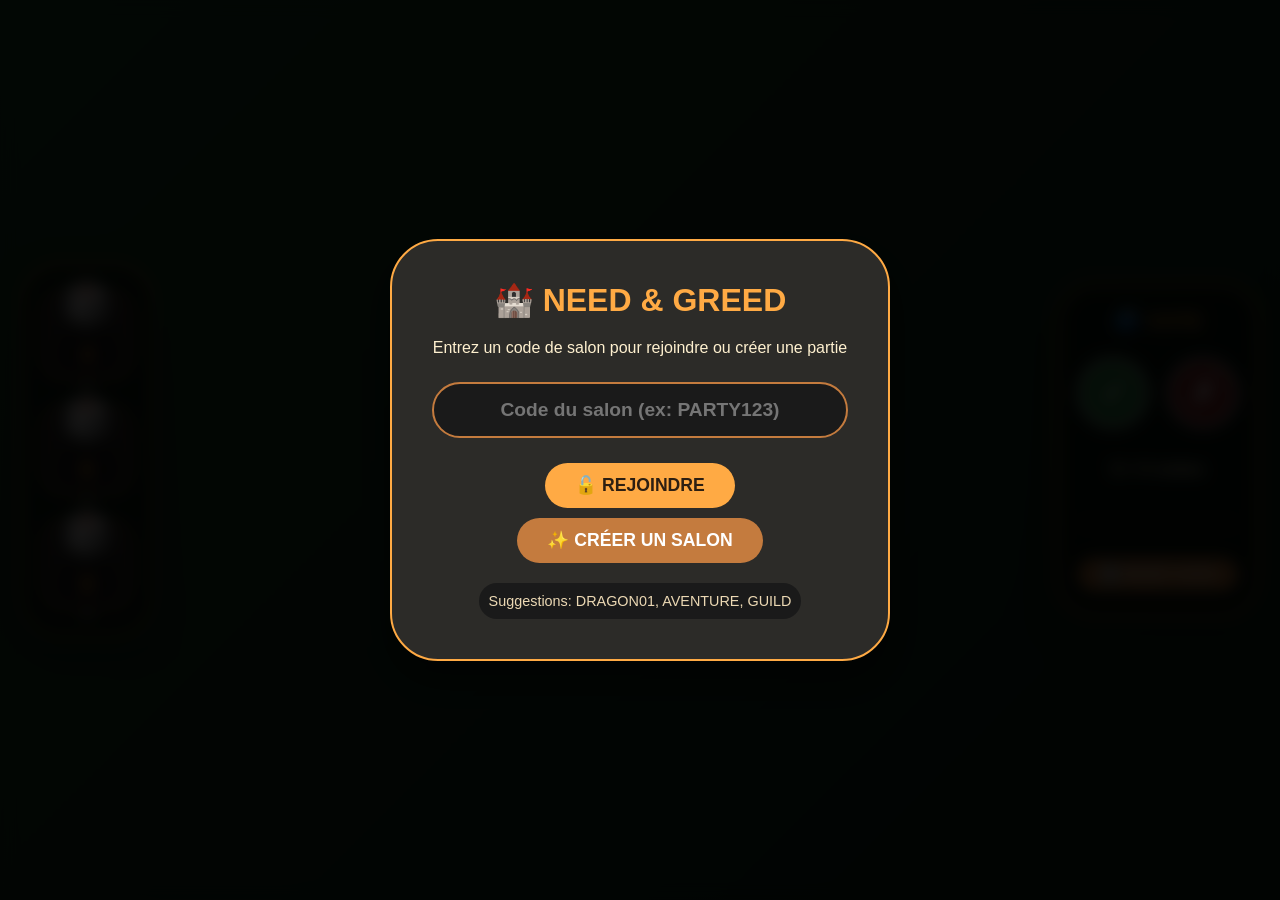
==== index.html @ c716a2a6 "Test Rooms" ====
<!DOCTYPE html>
<html lang="fr">
<head>
    <meta charset="UTF-8">
    <meta name="viewport" content="width=device-width, initial-scale=1.0, user-scalable=no">
    <title>Need & Greed - Donjon & Butins (Multi-Salles)</title>
    <script src="https://www.gstatic.com/firebasejs/9.22.2/firebase-app-compat.js"></script>
    <script src="https://www.gstatic.com/firebasejs/9.22.2/firebase-database-compat.js"></script>
    <style>
        * { box-sizing: border-box; margin: 0; padding: 0; }
        body {
            background: linear-gradient(135deg, #1a472a 0%, #0e2a1a 100%);
            font-family: 'Segoe UI', sans-serif;
            min-height: 100vh;
            display: flex;
            justify-content: center;
            align-items: center;
            padding: 20px;
            position: relative;
        }
        
        /* MODALE DE SALON */
        .room-modal {
            position: fixed;
            top: 0;
            left: 0;
            width: 100%;
            height: 100%;
            background: rgba(0,0,0,0.9);
            backdrop-filter: blur(8px);
            z-index: 30000;
            display: flex;
            justify-content: center;
            align-items: center;
        }
        .room-modal-content {
            background: #2c2b28;
            border-radius: 48px;
            padding: 40px;
            text-align: center;
            border: 2px solid #ffaa44;
            max-width: 500px;
            width: 90%;
            box-shadow: 0 20px 40px rgba(0,0,0,0.5);
        }
        .room-modal-content h2 {
            color: #ffaa44;
            font-size: 2rem;
            margin-bottom: 20px;
        }
        .room-modal-content p {
            color: #fef0cf;
            margin-bottom: 25px;
        }
        .room-input {
            width: 100%;
            padding: 15px;
            font-size: 1.2rem;
            text-align: center;
            background: #1a1a1a;
            border: 2px solid #c47b3e;
            border-radius: 30px;
            color: #ffaa44;
            font-weight: bold;
            margin-bottom: 20px;
        }
        .room-input:focus {
            outline: none;
            border-color: #ffaa44;
        }
        .room-btn {
            background: #ffaa44;
            border: none;
            color: #2d1f12;
            font-weight: bold;
            padding: 12px 30px;
            border-radius: 30px;
            cursor: pointer;
            font-size: 1.1rem;
            margin: 5px;
            transition: all 0.2s;
        }
        .room-btn:hover {
            background: #ffcc66;
            transform: scale(1.02);
        }
        .room-btn.secondary {
            background: #c47b3e;
            color: white;
        }
        .room-btn.secondary:hover {
            background: #a85f2c;
        }
        .room-id-display {
            background: #1a1a1a;
            padding: 10px;
            border-radius: 30px;
            margin-top: 15px;
            font-size: 0.9rem;
            color: #ecd9b4;
            display: inline-block;
        }
        
        .dice-panel {
            position: fixed;
            left: 20px;
            top: 50%;
            transform: translateY(-50%);
            display: flex;
            flex-direction: column;
            gap: 25px;
            z-index: 1000;
            background: rgba(0,0,0,0.5);
            backdrop-filter: blur(10px);
            padding: 25px 20px;
            border-radius: 40px;
            border: 2px solid #ffaa44;
            box-shadow: 0 10px 30px rgba(0,0,0,0.5);
        }
        .dice {
            width: 90px;
            height: 90px;
            background: #2c2b28;
            border-radius: 20px;
            display: flex;
            flex-direction: column;
            align-items: center;
            justify-content: center;
            cursor: pointer;
            transition: all 0.2s ease;
            border: 2px solid #c47b3e;
            box-shadow: 0 5px 15px rgba(0,0,0,0.3);
        }
        .dice:hover { transform: scale(1.05); border-color: #ffaa44; box-shadow: 0 0 15px rgba(255,170,68,0.5); }
        .dice:active { transform: scale(0.95); }
        .dice-icon { font-size: 2.5rem; margin-bottom: 8px; }
        .dice-value { font-size: 1.6rem; font-weight: bold; color: #ffaa44; background: #1a1a1a; width: 55px; text-align: center; border-radius: 30px; padding: 5px; }
        .dice-label { font-size: 0.7rem; color: #fef0cf; margin-top: 5px; }
        
        @keyframes roll { 0% { transform: rotate(0deg); } 25% { transform: rotate(90deg); } 50% { transform: rotate(180deg); } 75% { transform: rotate(270deg); } 100% { transform: rotate(360deg); } }
        .dice-rolling { animation: roll 0.3s ease-out; }
        
        .vote-panel {
            position: fixed;
            right: 20px;
            top: 50%;
            transform: translateY(-50%);
            display: flex;
            flex-direction: column;
            align-items: center;
            gap: 20px;
            z-index: 1000;
            background: rgba(0,0,0,0.5);
            backdrop-filter: blur(10px);
            padding: 25px 20px;
            border-radius: 40px;
            border: 2px solid #ffaa44;
            box-shadow: 0 10px 30px rgba(0,0,0,0.5);
            min-width: 180px;
        }
        .vote-title { color: #ffaa44; font-size: 1.3rem; font-weight: bold; text-align: center; margin-bottom: 5px; }
        .vote-buttons { display: flex; gap: 20px; justify-content: center; }
        .vote-btn { width: 70px; height: 70px; border-radius: 50%; font-size: 2rem; font-weight: bold; cursor: pointer; transition: all 0.2s ease; border: 3px solid #fff; box-shadow: 0 5px 15px rgba(0,0,0,0.3); }
        .vote-btn:active { transform: scale(0.95); }
        .vote-vert { background: #2d8a4a; color: white; }
        .vote-vert:hover { background: #3caa5a; transform: scale(1.05); }
        .vote-rouge { background: #8a2c2c; color: white; }
        .vote-rouge:hover { background: #aa3c3c; transform: scale(1.05); }
        .vote-counter { text-align: center; color: #fef0cf; font-size: 1.2rem; font-weight: bold; margin: 10px 0; }
        .vote-progress { width: 100%; height: 8px; background: #1a1a1a; border-radius: 10px; overflow: hidden; margin: 10px 0; }
        .vote-progress-fill { height: 100%; width: 0%; background: #ffaa44; transition: width 0.3s ease; }
        .vote-result { background: #1a1a1a; border-radius: 20px; padding: 10px; text-align: center; margin: 10px 0; width: 100%; }
        .vote-result-text { font-size: 1rem; font-weight: bold; }
        .vote-result-vert { color: #5aec7a; }
        .vote-result-rouge { color: #ec5a5a; }
        .vote-reset { background: #c47b3e; border: none; color: white; font-weight: bold; padding: 8px 20px; border-radius: 30px; cursor: pointer; transition: all 0.2s; width: 100%; font-size: 0.9rem; }
        .vote-reset:hover { background: #a85f2c; transform: scale(1.02); }
        .vote-max-reached { color: #ffaa44; font-size: 0.8rem; text-align: center; margin-top: 5px; }
        
        .game-container {
            max-width: 1600px;
            width: 100%;
            background: #ecd9b4;
            border-radius: 48px;
            box-shadow: 0 20px 35px rgba(0,0,0,0.5);
            padding: 30px;
            border: 1px solid #c9aa6f;
            text-align: center;
            margin-left: 120px;
            margin-right: 120px;
        }
        .top-bar {
            display: flex;
            flex-wrap: wrap;
            justify-content: space-between;
            align-items: center;
            background: #2c2b28e0;
            backdrop-filter: blur(8px);
            border-radius: 60px;
            padding: 8px 20px;
            margin-bottom: 30px;
            color: #fef0cf;
            font-weight: bold;
            gap: 15px;
        }
        .players-online { background: #00000066; padding: 5px 16px; border-radius: 40px; font-size: 0.9rem; }
        .room-info { background: #ffaa4433; padding: 5px 12px; border-radius: 30px; font-size: 0.8rem; cursor: pointer; }
        .room-info:hover { background: #ffaa4466; }
        .rules-btn { background: #ffaa44; border: none; color: #2d1f12; font-weight: bold; padding: 6px 18px; border-radius: 30px; cursor: pointer; }
        .rules-btn:hover { background: #ffcc66; }
        .reset-btn { background: #c47b3e; border: none; color: white; font-weight: bold; padding: 6px 18px; border-radius: 30px; cursor: pointer; }
        .reset-btn:hover { background: #a85f2c; }
        
        .pioches-container { display: flex; flex-wrap: wrap; gap: 30px; justify-content: center; margin-bottom: 40px; }
        .pioche { flex: 1; min-width: 320px; background: #2c2b28; border-radius: 32px; padding: 25px 20px; box-shadow: 0 10px 25px rgba(0,0,0,0.3); }
        .pioche-title { font-size: 1.8rem; font-weight: bold; margin-bottom: 20px; padding: 10px; border-radius: 50px; background: #3f2a1f; color: #fef0cf; }
        .pioche-title.donjon { background: #5a2d2d; }
        .pioche-title.butins { background: #2d5a3b; }
        .card-area { background: #1a1a1a; border-radius: 20px; padding: 30px 20px; min-height: 380px; display: flex; flex-direction: column; align-items: center; justify-content: center; margin-bottom: 20px; }
        .card { background: transparent; text-align: center; transition: transform 0.2s; max-width: 320px; width: 100%; cursor: grab; }
        .card:active { cursor: grabbing; }
        .card img { max-width: 100%; border-radius: 16px; box-shadow: 0 10px 25px rgba(0,0,0,0.4); display: block; margin: 0 auto; pointer-events: none; }
        .empty-card { color: #ecd9b4; font-size: 1.2rem; text-align: center; padding: 40px; background: #3f2a1f66; border-radius: 24px; }
        .finish-message { color: #ffaa44; font-size: 1.4rem; text-align: center; padding: 40px; background: #2d1f12cc; border-radius: 24px; font-weight: bold; animation: pulse 1.5s infinite; }
        @keyframes pulse { 0%, 100% { opacity: 1; } 50% { opacity: 0.8; } }
        .draw-btn { background: #ffaa44; border: none; color: #2d1f12; font-size: 1.3rem; font-weight: bold; padding: 12px 25px; border-radius: 60px; cursor: pointer; margin: 15px 0 10px; width: 90%; }
        .draw-btn.disabled { background: #888; cursor: not-allowed; opacity: 0.6; }
        .draw-btn:hover { background: #ffcc66; transform: scale(1.02); }
        .deck-info { background: #3f2a1f; color: #fef0cf; padding: 8px; border-radius: 30px; margin-top: 10px; font-size: 0.85rem; }
        .reset-pioche-btn { background: #c47b3e88; border: 1px solid #c47b3e; color: white; font-size: 0.8rem; padding: 5px 12px; border-radius: 30px; cursor: pointer; margin-top: 8px; }
        .reset-pioche-btn:hover { background: #c47b3e; }
        
        .button-group { display: flex; gap: 8px; justify-content: center; margin-top: 8px; flex-wrap: wrap; }
        .descente-btn { background: #6b3e8f; border: none; color: white; font-weight: bold; padding: 8px 16px; border-radius: 30px; cursor: pointer; font-size: 0.9rem; }
        .descente-btn:hover { background: #8b5eb3; }
        .descente-btn.descente1 { background: #2d5a3b; }
        .descente-btn.descente2 { background: #5a2d2d; }
        .descente-btn.descente3 { background: #8b5eb3; }
        .add-boss-btn { background: #ffaa44; border: none; color: #2d1f12; font-weight: bold; padding: 2px 8px; border-radius: 20px; cursor: pointer; font-size: 0.7rem; margin-left: 5px; }
        .add-boss-btn:hover { background: #ffcc66; }
        
        .badge { background: #00000099; padding: 2px 8px; border-radius: 20px; font-size: 0.7rem; margin-left: 8px; }
        .finished-badge { background: #ffaa44; color: #2d1f12; padding: 2px 10px; border-radius: 20px; font-size: 0.7rem; margin-left: 8px; font-weight: bold; }
        
        .donjon-slider-wrapper { margin-top: 15px; padding-top: 10px; border-top: 1px solid #c47b3e; display: flex; justify-content: center; }
        .donjon-slider-container { background: #1a1a1a; border-radius: 30px; padding: 8px 20px; display: inline-flex; align-items: center; gap: 15px; }
        .donjon-slider-container label { color: #ffaa44; font-weight: bold; font-size: 0.9rem; }
        .donjon-slider-container input { width: 150px; cursor: pointer; accent-color: #ffaa44; }
        .donjon-slider-container span { color: #fef0cf; font-weight: bold; font-size: 1rem; min-width: 35px; }
        
        .inventories-container { margin-top: 20px; }
        .inventories-title { font-size: 1.5rem; font-weight: bold; margin-bottom: 20px; padding: 10px 30px; border-radius: 50px; background: #3f2a1f; color: #fef0cf; display: inline-block; }
        .inventories-grid { display: flex; flex-wrap: wrap; gap: 25px; justify-content: center; margin-top: 20px; }
        .inventory-wrapper { flex: 1; min-width: 280px; display: flex; flex-direction: column; align-items: center; }
        .inventory-box { width: 100%; background: #2c2b28; border-radius: 24px; padding: 15px; box-shadow: 0 10px 25px rgba(0,0,0,0.3); }
        
        .inventory-title {
            font-size: 1.3rem;
            font-weight: bold;
            color: #ffaa44;
            margin-bottom: 15px;
            padding: 8px;
            background: #1a1a1a;
            border-radius: 20px;
            text-align: center;
            cursor: pointer;
            transition: all 0.2s;
        }
        .inventory-title:hover { background: #2a2a2a; }
        .inventory-title input {
            background: #2c2b28;
            border: 2px solid #ffaa44;
            border-radius: 20px;
            padding: 5px 10px;
            color: #ffaa44;
            font-weight: bold;
            font-size: 1.1rem;
            text-align: center;
            width: 90%;
        }
        
        .slots-container { display: grid; grid-template-columns: repeat(2, 1fr); gap: 12px; margin-bottom: 15px; }
        .slot { background: #1a1a1a; border-radius: 16px; padding: 15px; min-height: 170px; display: flex; flex-direction: column; align-items: center; justify-content: center; border: 2px dashed #c47b3e; transition: all 0.2s; }
        .slot.drag-over { background: #4a3a2a; border-color: #ffaa44; }
        .empty-slot { color: #ecd9b4; font-size: 0.8rem; text-align: center; padding: 20px 5px; }
        .slot-emoji { font-size: 1.8rem; margin-bottom: 8px; display: block; }
        .slot-label { font-size: 0.7rem; color: #ffaa44; font-weight: bold; }
        .slot-card { width: 100%; max-width: 110px; cursor: pointer; transition: transform 0.2s; }
        .slot-card img { width: 100%; border-radius: 12px; box-shadow: 0 4px 10px rgba(0,0,0,0.3); display: block; }
        .slot-card.flipped { transform: rotate(180deg); }
        
        .sliders-container { display: flex; gap: 15px; justify-content: space-between; margin-top: 15px; padding-top: 10px; border-top: 1px solid #c47b3e; }
        .slider-wrapper { flex: 1; text-align: center; }
        .slider-wrapper label { display: block; color: #ffaa44; font-size: 0.7rem; font-weight: bold; margin-bottom: 5px; }
        .slider-wrapper input { width: 100%; cursor: pointer; accent-color: #ffaa44; }
        .slider-wrapper span { display: block; color: #fef0cf; font-size: 0.8rem; font-weight: bold; margin-top: 5px; }
        
        .role-circle {
            width: 60px;
            height: 60px;
            border-radius: 50%;
            display: flex;
            align-items: center;
            justify-content: center;
            font-size: 2rem;
            cursor: pointer;
            transition: all 0.2s ease;
            box-shadow: 0 5px 15px rgba(0,0,0,0.3);
            border: 3px solid #ffaa44;
            margin-bottom: 10px;
        }
        .role-circle:hover { transform: scale(1.05); }
        .role-circle.bleu { background: #2c5f8a; }
        .role-circle.rouge { background: #8a2c2c; }
        .role-circle.vert { background: #2c8a4a; }
        .role-circle.blanc { background: #8a7a5a; }
        
        .clear-inv { background: #c47b3e88; border: 1px solid #c47b3e; color: white; font-size: 0.7rem; padding: 5px 12px; border-radius: 20px; cursor: pointer; margin-top: 10px; width: 100%; }
        .clear-inv:hover { background: #c47b3e; }
        
        .trash-container { margin-top: 30px; display: flex; justify-content: center; }
        .trash-zone { background: #2c2b28; border-radius: 30px; padding: 15px 30px; display: inline-flex; align-items: center; gap: 20px; box-shadow: 0 10px 25px rgba(0,0,0,0.3); transition: all 0.2s; border: 2px solid #c47b3e; }
        .trash-zone.drag-over { background: #4a2a2a; border-color: #ff4444; transform: scale(1.02); }
        .trash-icon { font-size: 3rem; }
        .trash-text { color: #fef0cf; font-size: 1.2rem; font-weight: bold; }
        .trash-sub { color: #ecd9b4; font-size: 0.8rem; }
        
        footer { font-size: 0.7rem; text-align: center; margin-top: 25px; color: #5e4a31; }
        .hover-zoom-card { position: fixed; z-index: 10000; pointer-events: none; transition: opacity 0.2s ease; opacity: 0; }
        .hover-zoom-card.visible { opacity: 1; }
        .hover-zoom-card img { width: 400px; border-radius: 16px; border: 3px solid #ffaa44; box-shadow: 0 25px 50px rgba(0,0,0,0.5); }
        
        .modal { display: none; position: fixed; z-index: 20000; left: 0; top: 0; width: 100%; height: 100%; background-color: rgba(0,0,0,0.8); backdrop-filter: blur(5px); }
        .modal-content { background: #2c2b28; margin: 2% auto; padding: 20px; border-radius: 30px; width: 90%; max-width: 800px; max-height: 90vh; overflow-y: auto; color: #fef0cf; border: 2px solid #ffaa44; }
        .modal-header { display: flex; justify-content: space-between; align-items: center; border-bottom: 2px solid #ffaa44; padding-bottom: 15px; margin-bottom: 20px; }
        .modal-header h2 { color: #ffaa44; font-size: 1.8rem; }
        .close-modal { background: #c47b3e; border: none; color: white; font-size: 1.5rem; font-weight: bold; cursor: pointer; width: 40px; height: 40px; border-radius: 50%; }
        .close-modal:hover { background: #a85f2c; }
        .modal-body { line-height: 1.5; }
        .modal-body h3 { color: #ffaa44; margin: 20px 0 10px 0; font-size: 1.3rem; }
        .modal-body h3:first-of-type { margin-top: 0; }
        .modal-body p { margin-bottom: 10px; text-align: left; }
        .modal-body ul, .modal-body ol { margin-left: 25px; margin-bottom: 15px; }
        .modal-body li { margin: 8px 0; text-align: left; }
        .modal-body hr { border-color: #c47b3e; margin: 15px 0; }
        
        @media (max-width: 1200px) {
            .dice-panel { left: 5px; padding: 15px 10px; gap: 15px; }
            .dice { width: 60px; height: 60px; }
            .dice-icon { font-size: 1.6rem; }
            .dice-value { font-size: 1.1rem; width: 40px; }
            .vote-panel { right: 5px; padding: 15px 10px; min-width: 140px; }
            .vote-btn { width: 50px; height: 50px; font-size: 1.5rem; }
            .vote-title { font-size: 1rem; }
            .game-container { margin-left: 80px; margin-right: 80px; padding: 15px; }
        }
    </style>
</head>
<body>

<div id="roomModal" class="room-modal">
    <div class="room-modal-content">
        <h2>🏰 NEED & GREED</h2>
        <p>Entrez un code de salon pour rejoindre ou créer une partie</p>
        <input type="text" id="roomCodeInput" class="room-input" placeholder="Code du salon (ex: PARTY123)" maxlength="20">
        <div>
            <button id="joinRoomBtn" class="room-btn">🔓 REJOINDRE</button>
            <button id="createRoomBtn" class="room-btn secondary">✨ CRÉER UN SALON</button>
        </div>
        <div class="room-id-display" id="roomSuggestion">Suggestions: DRAGON01, AVENTURE, GUILD</div>
    </div>
</div>

<div class="dice-panel">
    <div class="dice" id="diceD4"><div class="dice-icon">🎲</div><div class="dice-value" id="d4Value">4</div><div class="dice-label">D4</div></div>
    <div class="dice" id="diceD6"><div class="dice-icon">🎲</div><div class="dice-value" id="d6Value">6</div><div class="dice-label">D6</div></div>
    <div class="dice" id="diceD8"><div class="dice-icon">🎲</div><div class="dice-value" id="d8Value">8</div><div class="dice-label">D8</div></div>
</div>

<div class="vote-panel">
    <div class="vote-title">🗳️ VOTE</div>
    <div class="vote-buttons">
        <button class="vote-btn vote-vert" id="voteVertBtn">✓</button>
        <button class="vote-btn vote-rouge" id="voteRougeBtn">✗</button>
    </div>
    <div class="vote-counter"><span id="voteCount">0</span> / 4 votes</div>
    <div class="vote-progress"><div class="vote-progress-fill" id="voteProgressFill"></div></div>
    <div class="vote-result" id="voteResult" style="display: none;">
        <div class="vote-result-text">📊 RÉSULTAT</div>
        <div><span class="vote-result-vert" id="voteVertCount">0</span> ✓ / <span class="vote-result-rouge" id="voteRougeCount">0</span> ✗</div>
    </div>
    <div class="vote-max-reached" id="voteMaxMsg" style="display: none;">⚠️ Maximum atteint !</div>
    <button class="vote-reset" id="voteResetBtn">🔄 RESET VOTE</button>
</div>

<div class="game-container" style="display: none;" id="gameContainer">
    <div class="top-bar">
        <div class="players-online" id="playerCountDisplay">👥 Connectés: --</div>
        <div>🎲 Need & Greed - <span id="roomNameDisplay">---</span></div>
        <div style="display: flex; gap: 10px;">
            <button class="room-info" id="changeRoomBtn">🏠 CHANGER DE SALON</button>
            <button class="rules-btn" id="rulesBtn">📖 RÈGLES</button>
            <button class="reset-btn" id="resetAllBtn">🔄 Reset complet</button>
        </div>
    </div>

    <div class="pioches-container">
        <div class="pioche">
            <div class="pioche-title donjon">🏰 DONJON 🏰</div>
            <div class="card-area" id="donjonCardArea"><div class="empty-card">⚔️ Choisissez une descente !</div></div>
            <div class="donjon-slider-wrapper"><div class="donjon-slider-container"><label>🏰 PV DONJON</label><input type="range" id="donjonHpSlider" min="0" max="50" value="50"><span id="donjonHpValue">50</span></div></div>
            <button class="draw-btn" id="donjonDrawBtn">⚔️ PIOCHEZ UNE CARTE</button>
            <div class="deck-info">📚 Cartes restantes : <span id="donjonCardsLeft">0</span> <span class="badge" id="donjonComposition"></span> <span id="donjonFinishedBadge" class="finished-badge" style="display:none;">🏁 DESCENTE FINIE</span></div>
            <div class="button-group">
                <button class="descente-btn descente1" id="descente1Btn">🎲 DESCENTE 1<br><small>8 monstres + 12 événements</small></button>
                <button class="descente-btn descente2" id="descente2Btn">🎲 DESCENTE 2<br><small>12 monstres + 16 événements</small></button>
                <button class="descente-btn descente3" id="descente3Btn">🎲 DESCENTE 3<br><small>Descente 1 + Descente 2 + <span id="bossCountDisplay">2</span> Boss</small></button>
            </div>
            <div style="margin-top: 5px;"><button id="addBossBtn" class="add-boss-btn">➕ +1 BOSS</button><span style="font-size:0.7rem; color:#ecd9b4; margin-left:5px;">(max 3 bosses)</span></div>
        </div>
        <div class="pioche">
            <div class="pioche-title butins">💰 BUTINS 💰</div>
            <div class="card-area" id="butinsCardArea"><div class="empty-card">💎 Cliquez sur PIOCHEZ !</div></div>
            <button class="draw-btn" id="butinsDrawBtn">💰 PIOCHEZ UNE CARTE</button>
            <div class="deck-info">📚 Cartes restantes : <span id="butinsCardsLeft">0</span></div>
            <div><button class="reset-pioche-btn" id="resetButinsBtn">🔄 Remettre toutes les cartes</button></div>
        </div>
    </div>

    <div class="inventories-container">
        <div class="inventories-title">📦 INVENTAIRES (16 zones - 4 par inventaire) 📦</div>
        <div class="inventories-grid" id="inventoriesGrid"></div>
    </div>

    <div class="trash-container"><div id="trashZone" class="trash-zone" draggable="false"><div class="trash-icon">🗑️</div><div><div class="trash-text">POUBELLE</div><div class="trash-sub">Glissez une carte ici pour la supprimer</div></div></div></div>
    <footer>⚡ Synchronisation temps réel • Glissez une carte BUTIN vers une zone • Cliquez sur une carte pour la retourner • Passez la souris sur une carte pour zoomer • Glissez sur la POUBELLE pour supprimer</footer>
</div>

<div id="rulesModal" class="modal">
    <div class="modal-content">
        <div class="modal-header">
            <h2>📜 NEED & GREED - RÈGLES OFFICIELLES</h2>
            <button class="close-modal" id="closeModalBtn">&times;</button>
        </div>
        <div class="modal-body">
            <h3>🎮 LE JEU EN BREF</h3>
            <p>C'est un jeu de descente de donjon dans lequel les joueurs vont devoir coopérer afin d'obtenir du butin...</p>
            <!-- Contenu complet des règles -->
        </div>
    </div>
</div>

<div id="hoverZoomCard" class="hover-zoom-card"><img id="hoverZoomImg" src=""></div>

<script>
    // ========== GESTION DES SALONS ==========
    let currentRoom = null;
    let database = null;
    let app = null;
    
    // Éléments DOM
    const roomModal = document.getElementById('roomModal');
    const gameContainer = document.getElementById('gameContainer');
    const roomCodeInput = document.getElementById('roomCodeInput');
    const roomNameDisplay = document.getElementById('roomNameDisplay');
    
    // Fonction pour générer un code aléatoire
    function generateRandomRoom() {
        const adjectives = ['DRAGON', 'GUILD', 'AVENTURE', 'HEROS', 'DONJON', 'GRIMOIRE', 'ELFES', 'NAINS'];
        const numbers = Math.floor(Math.random() * 100);
        return adjectives[Math.floor(Math.random() * adjectives.length)] + numbers;
    }
    
    // Fonction pour initialiser le jeu avec un salon
    function initGameWithRoom(roomCode) {
        currentRoom = roomCode.toUpperCase().replace(/[^A-Z0-9]/g, '');
        if (currentRoom.length === 0) currentRoom = generateRandomRoom();
        
        roomNameDisplay.textContent = currentRoom;
        
        // Initialiser Firebase avec le chemin du salon
        const firebaseConfig = { databaseURL: "https://needandgreedproto-default-rtdb.europe-west1.firebasedatabase.app/" };
        app = firebase.initializeApp(firebaseConfig, currentRoom);
        database = firebase.database(app);
        
        // Masquer la modale et afficher le jeu
        roomModal.style.display = 'none';
        gameContainer.style.display = 'block';
        
        // Lancer l'initialisation complète du jeu avec ce salon
        initGameWithDatabase(database, currentRoom);
    }
    
    // Fonction pour changer de salon
    function changeRoom() {
        if (confirm("Changer de salon effacera la partie en cours. Continuer ?")) {
            // Réinitialiser Firebase
            if (app) app.delete();
            roomModal.style.display = 'flex';
            gameContainer.style.display = 'none';
            roomCodeInput.value = '';
        }
    }
    
    // Événements des boutons de salon
    document.getElementById('joinRoomBtn').onclick = () => {
        let room = roomCodeInput.value.trim();
        if (room === "") {
            alert("Veuillez entrer un code de salon !");
            return;
        }
        initGameWithRoom(room);
    };
    
    document.getElementById('createRoomBtn').onclick = () => {
        const newRoom = generateRandomRoom();
        roomCodeInput.value = newRoom;
        initGameWithRoom(newRoom);
    };
    
    document.getElementById('changeRoomBtn').onclick = changeRoom;
    
    // Suggestions aléatoires
    const suggestions = ['DRAGON01', 'AVENTURE', 'GUILD', 'HEROS', 'DONJON', 'GRIMOIRE', 'ELFES', 'NAINS', 'SORCIER', 'BATAILLE'];
    setInterval(() => {
        const randomSuggestion = suggestions[Math.floor(Math.random() * suggestions.length)];
        document.getElementById('roomSuggestion').textContent = `Suggestions: ${randomSuggestion}`;
    }, 3000);
    
    // ========== LE RESTE DU JEU (avec database dynamique) ==========
    // Toutes les fonctions du jeu doivent utiliser la variable 'database'
    // et les chemins doivent être relatifs au salon
    
    function initGameWithDatabase(database, roomName) {
        console.log(`🎮 Initialisation du salon: ${roomName}`);
        
        // Références Firebase spécifiques au salon
        const voteRef = database.ref('/vote_counter');
        const diceRef = database.ref('/dice_values');
        const donjonRef = database.ref('/donjon_sync');
        const butinsRef = database.ref('/butins_sync');
        const inventoryNamesRef = database.ref('/inventory_names');
        const slidersRef = database.ref('/sliders');
        const slotsBaseRef = database.ref('/slots');
        const rolesRef = database.ref('/roles_sync');
        
        // ... (toute la logique du jeu ici, en utilisant ces références)
        // Pour éviter de dupliquer tout le code, je reprends la structure précédente
        
        // ====== COMPTEUR DE VOTES ======
        let voteVert = 0, voteRouge = 0;
        const MAX_VOTES = 4;
        
        function updateVoteUI() {
            const total = voteVert + voteRouge;
            document.getElementById('voteCount').textContent = total;
            document.getElementById('voteProgressFill').style.width = (total / MAX_VOTES) * 100 + '%';
            const voteResultDiv = document.getElementById('voteResult');
            const voteMaxMsg = document.getElementById('voteMaxMsg');
            if (total >= MAX_VOTES) {
                voteResultDiv.style.display = 'block';
                document.getElementById('voteVertCount').textContent = voteVert;
                document.getElementById('voteRougeCount').textContent = voteRouge;
                voteMaxMsg.style.display = 'block';
            } else {
                voteResultDiv.style.display = 'none';
                voteMaxMsg.style.display = 'none';
            }
        }
        
        function saveVoteToFirebase() { voteRef.set({ vert: voteVert, rouge: voteRouge }); }
        
        voteRef.on('value', (snap) => {
            const data = snap.val();
            if (data) { voteVert = data.vert || 0; voteRouge = data.rouge || 0; }
            else { voteVert = 0; voteRouge = 0; }
            updateVoteUI();
        });
        
        document.getElementById('voteVertBtn').onclick = () => {
            if (voteVert + voteRouge >= MAX_VOTES) { alert(`Maximum de ${MAX_VOTES} votes atteint !`); return; }
            voteVert++; saveVoteToFirebase();
        };
        document.getElementById('voteRougeBtn').onclick = () => {
            if (voteVert + voteRouge >= MAX_VOTES) { alert(`Maximum de ${MAX_VOTES} votes atteint !`); return; }
            voteRouge++; saveVoteToFirebase();
        };
        document.getElementById('voteResetBtn').onclick = () => { voteVert = 0; voteRouge = 0; saveVoteToFirebase(); };
        
        // ====== DÉS ======
        function rollDice(sides) { return Math.floor(Math.random() * sides) + 1; }
        function animateDice(el) { el.classList.add('dice-rolling'); setTimeout(() => el.classList.remove('dice-rolling'), 300); }
        
        const d4Val = document.getElementById('d4Value'), d6Val = document.getElementById('d6Value'), d8Val = document.getElementById('d8Value');
        const diceD4 = document.getElementById('diceD4'), diceD6 = document.getElementById('diceD6'), diceD8 = document.getElementById('diceD8');
        
        diceRef.child('d4').on('value', (s) => { const v = s.val(); if(v !== null && d4Val.textContent != v) { d4Val.textContent = v; animateDice(diceD4); } });
        diceRef.child('d6').on('value', (s) => { const v = s.val(); if(v !== null && d6Val.textContent != v) { d6Val.textContent = v; animateDice(diceD6); } });
        diceRef.child('d8').on('value', (s) => { const v = s.val(); if(v !== null && d8Val.textContent != v) { d8Val.textContent = v; animateDice(diceD8); } });
        
        diceD4.onclick = () => { const r = rollDice(4); diceRef.child('d4').set(r); d4Val.textContent = r; animateDice(diceD4); };
        diceD6.onclick = () => { const r = rollDice(6); diceRef.child('d6').set(r); d6Val.textContent = r; animateDice(diceD6); };
        diceD8.onclick = () => { const r = rollDice(8); diceRef.child('d8').set(r); d8Val.textContent = r; animateDice(diceD8); };
        
        // ====== CONFIGURATION DES CARTES ======
        function formatCardNumber(num) { return num.toString().padStart(2, '0'); }
        
        const ALL_MONSTRES = []; for (let i = 0; i < 32; i++) ALL_MONSTRES.push({ id: `M_${formatCardNumber(i)}`, image: `Monstre/${formatCardNumber(i)}.png`, type: 'monstre' });
        const ALL_EVENEMENTS = []; for (let i = 0; i < 47; i++) ALL_EVENEMENTS.push({ id: `E_${formatCardNumber(i)}`, image: `Evenements/${formatCardNumber(i)}.png`, type: 'evenement' });
        const ALL_BOSS = []; for (let i = 0; i < 8; i++) ALL_BOSS.push({ id: `BOSS_${formatCardNumber(i)}`, image: `Boss/${formatCardNumber(i)}.png`, type: 'boss' });
        const BUTINS_CARDS = []; for (let i = 0; i < 50; i++) BUTINS_CARDS.push({ id: `B_${formatCardNumber(i)}`, image: `Butins/${formatCardNumber(i)}.png`, type: 'butin' });
        
        function shuffleArray(arr) { for (let i = arr.length - 1; i > 0; i--) { const j = Math.floor(Math.random() * (i + 1)); [arr[i], arr[j]] = [arr[j], arr[i]]; } return arr; }
        function getRandomElements(arr, n, excludeIds = []) { let available = arr.filter(c => !excludeIds.includes(c.id)); return shuffleArray([...available]).slice(0, Math.min(n, available.length)); }
        
        let lastDescente1Cards = { monstres: [], evenements: [] };
        let lastDescente2Cards = { monstres: [], evenements: [] };
        function generateDescente1() { const m = getRandomElements(ALL_MONSTRES, 8); const e = getRandomElements(ALL_EVENEMENTS, 12); lastDescente1Cards = { monstres: [...m], evenements: [...e] }; return shuffleArray([...m, ...e]); }
        function generateDescente2() { const usedM = lastDescente1Cards.monstres.map(c => c.id); const usedE = lastDescente1Cards.evenements.map(c => c.id); const m = getRandomElements(ALL_MONSTRES, 12, usedM); const e = getRandomElements(ALL_EVENEMENTS, 16, usedE); lastDescente2Cards = { monstres: [...m], evenements: [...e] }; return shuffleArray([...m, ...e]); }
        
        let extraBossCount = 2;
        function updateBossDisplay() { document.getElementById('bossCountDisplay').textContent = extraBossCount; }
        function generateDescente3WithBosses() { const d1 = [...lastDescente1Cards.monstres, ...lastDescente1Cards.evenements]; const d2 = [...lastDescente2Cards.monstres, ...lastDescente2Cards.evenements]; const bosses = getRandomElements(ALL_BOSS, extraBossCount); return shuffleArray([...d1, ...d2, ...bosses]); }
        document.getElementById('addBossBtn').onclick = () => { if (extraBossCount < 3) { extraBossCount++; updateBossDisplay(); alert(`Descente 3 aura ${extraBossCount} boss !`); } else alert("Max 3 bosses !"); };
        
        // ====== SLIDER DONJON ======
        const donjonHpSlider = document.getElementById('donjonHpSlider');
        const donjonHpValue = document.getElementById('donjonHpValue');
        donjonHpSlider.oninput = (e) => { donjonHpValue.textContent = e.target.value; database.ref('/donjonHp').set(parseInt(e.target.value)); };
        database.ref('/donjonHp').on('value', (s) => { const v = s.val(); if(v !== null && donjonHpSlider.value != v) { donjonHpSlider.value = v; donjonHpValue.textContent = v; } });
        
        // ====== ZOOM ======
        const hoverZoomDiv = document.getElementById('hoverZoomCard');
        const hoverZoomImg = document.getElementById('hoverZoomImg');
        function showHoverZoom(url, x, y) { if(!url) return; hoverZoomImg.src = url; hoverZoomDiv.classList.add('visible'); let left = x + 20, top = y - 300; if(left > window.innerWidth - 430) left = window.innerWidth - 430; if(left < 10) left = 10; if(top < 10) top = 10; hoverZoomDiv.style.left = left + 'px'; hoverZoomDiv.style.top = top + 'px'; }
        function hideHoverZoom() { hoverZoomDiv.classList.remove('visible'); }
        
        // ====== MODALE RÈGLES ======
        const modal = document.getElementById('rulesModal');
        document.getElementById('rulesBtn').onclick = () => modal.style.display = 'block';
        document.getElementById('closeModalBtn').onclick = () => modal.style.display = 'none';
        window.onclick = (e) => { if(e.target == modal) modal.style.display = 'none'; };
        
        // ====== EMOJIS INVENTAIRES ======
        const inventoryEmojis = [ ['🗡️', '🗡️', '🛡️', '🛡️'], ['🛡️', '🛡️', '💍', '💍'], ['💍', '💍', '🗡️', '🗡️'], ['🗡️', '🛡️', '💍', '🗡️'] ];
        let allSlots = [];
        let roleStates = [0, 0, 0, 0];
        const roles = [{ emoji: "🛡️", classe: "bleu" }, { emoji: "⚔️", classe: "rouge" }, { emoji: "🏹", classe: "vert" }, { emoji: "📖", classe: "blanc" }];
        let inventoryNames = ["Joueur 1", "Joueur 2", "Joueur 3", "Joueur 4"];
        
        class InventorySlot {
            constructor(invNum, slotNum, firebaseRef, element, emoji) {
                this.invNum = invNum; this.slotNum = slotNum; this.firebaseRef = firebaseRef; this.element = element;
                this.currentCard = null; this.flipped = false; this.emoji = emoji;
                this.init(); this.setupDragAndDrop();
            }
            init() { this.firebaseRef.on('value', (snap) => { const data = snap.val(); if(data) { this.currentCard = data.card; this.flipped = data.flipped || false; } else { this.currentCard = null; this.flipped = false; } this.render(); }); }
            render() {
                if(!this.element) return;
                if(this.currentCard) {
                    this.element.innerHTML = `<div class="slot-card ${this.flipped ? 'flipped' : ''}" draggable="true" data-inv="${this.invNum}" data-slot="${this.slotNum}" data-image="${this.currentCard.image}"><img src="${this.currentCard.image}" onerror="this.src='data:image/svg+xml,%3Csvg xmlns=\\'http://www.w3.org/2000/svg\\' width=\\'100\\' height=\\'140\\' viewBox=\\'0 0 100 140\\'%3E%3Crect width=\\'100\\' height=\\'140\\' fill=\\'%233f2a1f\\'/%3E%3Ctext x=\\'50\\' y=\\'70\\' text-anchor=\\'middle\\' fill=\\'%23ffaa44\\' font-size=\\'12\\'%3E?%3C/text%3E%3C/svg%3E'"></div>`;
                    const cardEl = this.element.querySelector('.slot-card');
                    cardEl.onmouseenter = (e) => { const src = cardEl.getAttribute('data-image'); if(src) showHoverZoom(src, e.clientX, e.clientY); };
                    cardEl.onmousemove = (e) => { const src = cardEl.getAttribute('data-image'); if(src) showHoverZoom(src, e.clientX, e.clientY); };
                    cardEl.onmouseleave = () => hideHoverZoom();
                    cardEl.onclick = () => { this.flipped = !this.flipped; this.save(); };
                    cardEl.ondragstart = (e) => { e.dataTransfer.setData('text/plain', JSON.stringify({ type: 'move', fromInv: this.invNum, fromSlot: this.slotNum, card: this.currentCard })); };
                } else {
                    let label = this.emoji === '🗡️' ? "Épée" : (this.emoji === '🛡️' ? "Bouclier" : "Anneau");
                    this.element.innerHTML = `<div class="empty-slot"><span class="slot-emoji">${this.emoji}</span><span class="slot-label">${label}</span></div>`;
                }
            }
            save() { this.firebaseRef.set(this.currentCard ? { card: this.currentCard, flipped: this.flipped } : null); }
            setupDragAndDrop() {
                this.element.ondragover = (e) => { e.preventDefault(); this.element.classList.add('drag-over'); };
                this.element.ondragleave = () => { this.element.classList.remove('drag-over'); };
                this.element.ondrop = (e) => {
                    e.preventDefault(); this.element.classList.remove('drag-over');
                    try {
                        const data = JSON.parse(e.dataTransfer.getData('text/plain'));
                        if(data.type === 'move') {
                            const source = allSlots.find(s => s.invNum === data.fromInv && s.slotNum === data.fromSlot);
                            if(!source) return;
                            if(this.currentCard) {
                                const tempCard = this.currentCard, tempFlip = this.flipped;
                                this.currentCard = source.currentCard; this.flipped = source.flipped;
                                source.currentCard = tempCard; source.flipped = tempFlip;
                                this.save(); source.save();
                            } else {
                                this.currentCard = source.currentCard; this.flipped = source.flipped;
                                source.currentCard = null; source.flipped = false;
                                this.save(); source.save();
                            }
                        } else if(data.type === 'butin') {
                            if(this.currentCard) { alert("Zone occupée !"); return; }
                            this.currentCard = { id: data.id, image: data.image, type: 'butin' };
                            this.flipped = false; this.save(); butinsPioche.removeCurrentCard();
                        }
                    } catch(err) { console.log(err); }
                };
            }
            clear() { this.currentCard = null; this.flipped = false; this.save(); }
        }
        
        let butinsPioche = null;
        let donjonPioche = null;
        
        function updateRoleCircleDisplay(circle, invIndex) {
            const role = roles[roleStates[invIndex]];
            circle.textContent = role.emoji;
            circle.className = `role-circle ${role.classe}`;
        }
        
        function buildInventories() {
            const grid = document.getElementById('inventoriesGrid');
            if(!grid) return;
            grid.innerHTML = '';
            allSlots = [];
            
            for(let inv = 1; inv <= 4; inv++) {
                const wrapper = document.createElement('div'); wrapper.className = 'inventory-wrapper';
                
                const roleCircle = document.createElement('div'); 
                roleCircle.className = 'role-circle bleu'; 
                roleCircle.textContent = '🛡️';
                const circleIndex = inv - 1;
                
                rolesRef.child(`inv${inv}`).on('value', (snap) => {
                    const savedState = snap.val();
                    if(savedState !== null && savedState !== undefined) {
                        roleStates[circleIndex] = savedState;
                        updateRoleCircleDisplay(roleCircle, circleIndex);
                    }
                });
                
                roleCircle.onclick = () => {
                    roleStates[circleIndex] = (roleStates[circleIndex] + 1) % 4;
                    updateRoleCircleDisplay(roleCircle, circleIndex);
                    rolesRef.child(`inv${inv}`).set(roleStates[circleIndex]);
                };
                
                const inventoryBox = document.createElement('div'); inventoryBox.className = 'inventory-box';
                const title = document.createElement('div'); title.className = 'inventory-title'; title.textContent = inventoryNames[inv-1];
                title.onclick = () => {
                    const input = document.createElement('input'); input.type = 'text'; input.value = title.textContent; input.maxLength = 20;
                    title.innerHTML = ''; title.appendChild(input); input.focus();
                    input.onblur = () => { const newName = input.value.trim() || `Joueur ${inv}`; title.textContent = newName; inventoryNames[inv-1] = newName; inventoryNamesRef.child(`inv${inv}`).set(newName); };
                    input.onkeypress = (e) => { if(e.key === 'Enter') { const newName = input.value.trim() || `Joueur ${inv}`; title.textContent = newName; inventoryNames[inv-1] = newName; inventoryNamesRef.child(`inv${inv}`).set(newName); } };
                };
                
                const slotsGrid = document.createElement('div'); slotsGrid.className = 'slots-container';
                for(let slot = 1; slot <= 4; slot++) {
                    const slotDiv = document.createElement('div'); slotDiv.className = 'slot'; slotsGrid.appendChild(slotDiv);
                    const slotRef = slotsBaseRef.child(`inv${inv}_slot${slot}`);
                    const emoji = inventoryEmojis[inv-1][slot-1];
                    allSlots.push(new InventorySlot(inv, slot, slotRef, slotDiv, emoji));
                }
                
                const slidersDiv = document.createElement('div'); slidersDiv.className = 'sliders-container';
                const s1w = document.createElement('div'); s1w.className = 'slider-wrapper'; s1w.innerHTML = '<label>💰 RICHESSE</label><input type="range" min="0" max="50" value="0"><span>0</span>';
                const s1 = s1w.querySelector('input'), v1 = s1w.querySelector('span');
                s1.oninput = (e) => { v1.textContent = e.target.value; slidersRef.child(`inv${inv}_s1`).set(parseInt(e.target.value)); };
                const s2w = document.createElement('div'); s2w.className = 'slider-wrapper'; s2w.innerHTML = '<label>💀 PV</label><input type="range" min="0" max="50" value="0"><span>0</span>';
                const s2 = s2w.querySelector('input'), v2 = s2w.querySelector('span');
                s2.oninput = (e) => { v2.textContent = e.target.value; slidersRef.child(`inv${inv}_s2`).set(parseInt(e.target.value)); };
                slidersRef.child(`inv${inv}_s1`).on('value', (snap) => { const val = snap.val(); if(val !== null && s1.value != val) { s1.value = val; v1.textContent = val; } });
                slidersRef.child(`inv${inv}_s2`).on('value', (snap) => { const val = snap.val(); if(val !== null && s2.value != val) { s2.value = val; v2.textContent = val; } });
                slidersDiv.appendChild(s1w); slidersDiv.appendChild(s2w);
                
                const clearBtn = document.createElement('button'); clearBtn.className = 'clear-inv'; clearBtn.innerText = `🗑️ Vider inventaire ${inv}`;
                clearBtn.onclick = () => { if(confirm(`Vider l'inventaire ${inv} ?`)) allSlots.filter(s => s.invNum === inv).forEach(s => s.clear()); };
                
                inventoryBox.appendChild(title); inventoryBox.appendChild(slotsGrid); inventoryBox.appendChild(slidersDiv); inventoryBox.appendChild(clearBtn);
                wrapper.appendChild(roleCircle); wrapper.appendChild(inventoryBox); grid.appendChild(wrapper);
            }
        }
        
        // ====== CORBEILLE ======
        const trashZone = document.getElementById('trashZone');
        trashZone.ondragover = (e) => { e.preventDefault(); trashZone.classList.add('drag-over'); };
        trashZone.ondragleave = () => { trashZone.classList.remove('drag-over'); };
        trashZone.ondrop = (e) => {
            e.preventDefault(); trashZone.classList.remove('drag-over');
            try {
                const data = JSON.parse(e.dataTransfer.getData('text/plain'));
                if(data.type === 'move') { const source = allSlots.find(s => s.invNum === data.fromInv && s.slotNum === data.fromSlot); if(source && source.currentCard) source.clear(); }
                else if(data.type === 'butin') { if(butinsPioche) butinsPioche.removeCurrentCard(); }
            } catch(err) { console.log(err); }
        };
        
        // ====== PIOCHES ======
        class Pioche {
            constructor(name, cardList, firebaseRef, uiIds, isDonjon = false, isButins = false) {
                this.name = name; this.cardList = cardList; this.firebaseRef = firebaseRef; this.isDonjon = isDonjon; this.isButins = isButins;
                this.currentCard = null; this.isUpdating = false; this.isFinished = false;
                this.ui = {
                    cardArea: document.getElementById(uiIds.cardArea), cardsLeftSpan: document.getElementById(uiIds.cardsLeft),
                    drawBtn: document.getElementById(uiIds.drawBtn), resetBtn: document.getElementById(uiIds.resetBtn),
                    compositionSpan: uiIds.composition ? document.getElementById(uiIds.composition) : null,
                    finishedBadge: uiIds.finishedBadge ? document.getElementById(uiIds.finishedBadge) : null
                };
                this.init(); this.setupListeners();
            }
            
            displayCard(card) {
                if(this.isFinished && !card) { 
                    this.ui.cardArea.innerHTML = '<div class="finish-message">🏁 LA DESCENTE EST TERMINÉE ! 🏁</div>'; 
                    return; 
                }
                if(!card) { 
                    this.ui.cardArea.innerHTML = '<div class="empty-card">🎴 Choisissez une descente !</div>'; 
                    return; 
                }
                this.ui.cardArea.innerHTML = `<div class="card" draggable="true" data-image="${card.image}"><img src="${card.image}" onerror="this.style.display='none'; this.parentElement.innerHTML='<div style="padding:40px">🃟</div>'"></div>`;
                const cardEl = this.ui.cardArea.querySelector('.card');
                cardEl.onmouseenter = (e) => { const src = cardEl.getAttribute('data-image'); if(src) showHoverZoom(src, e.clientX, e.clientY); };
                cardEl.onmousemove = (e) => { const src = cardEl.getAttribute('data-image'); if(src) showHoverZoom(src, e.clientX, e.clientY); };
                cardEl.onmouseleave = () => hideHoverZoom();
                cardEl.ondragstart = (e) => { e.dataTransfer.setData('text/plain', JSON.stringify({ type: 'butin', id: card.id, image: card.image })); };
            }
            
            updateCardsLeftDisplay(count) { 
                this.ui.cardsLeftSpan.innerText = count; 
                if(this.isDonjon && this.ui.compositionSpan && this.currentDeck) {
                    const nbM = this.currentDeck.filter(c => c.type === 'monstre').length;
                    const nbE = this.currentDeck.filter(c => c.type === 'evenement').length;
                    const nbB = this.currentDeck.filter(c => c.type === 'boss').length;
                    this.ui.compositionSpan.innerText = nbB > 0 ? `🐉${nbM} ⚡${nbE} 👑${nbB}` : `🐉${nbM} ⚡${nbE}`;
                }
            }
            
            updateFinishedState(isFinished) {
                if(!this.isDonjon) return;
                this.isFinished = isFinished;
                if(isFinished) {
                    this.ui.drawBtn.classList.add('disabled'); 
                    this.ui.drawBtn.disabled = true;
                    if(this.ui.finishedBadge) this.ui.finishedBadge.style.display = 'inline-block';
                    if(!this.currentCard) this.ui.cardArea.innerHTML = '<div class="finish-message">🏁 LA DESCENTE EST TERMINÉE ! 🏁</div>';
                } else {
                    this.ui.drawBtn.classList.remove('disabled'); 
                    this.ui.drawBtn.disabled = false;
                    if(this.ui.finishedBadge) this.ui.finishedBadge.style.display = 'none';
                }
            }
            
            removeCurrentCard() { 
                if(this.isButins && this.currentCard) { 
                    this.currentCard = null; 
                    this.firebaseRef.child('currentCard').set(null);
                    this.displayCard(null); 
                } 
            }
            
            drawCard() {
                if(this.isUpdating) return;
                if(this.isFinished && this.isDonjon) return;
                
                this.firebaseRef.child('deck').transaction((currentDeck) => {
                    if (!currentDeck || !Array.isArray(currentDeck) || currentDeck.length === 0) {
                        if(this.isDonjon) {
                            this.isFinished = true;
                            this.firebaseRef.child('isFinished').set(true);
                            this.displayCard(null);
                            this.updateCardsLeftDisplay(0);
                        } else if(this.isButins) {
                            const newDeck = shuffleArray([...this.cardList]);
                            this.firebaseRef.child('deck').set(newDeck);
                            const newCard = newDeck.shift();
                            this.firebaseRef.child('currentCard').set(newCard);
                            this.updateCardsLeftDisplay(newDeck.length);
                        }
                        return;
                    }
                    
                    const newCard = currentDeck.shift();
                    this.firebaseRef.child('currentCard').set(newCard);
                    this.updateCardsLeftDisplay(currentDeck.length);
                    
                    if(this.isDonjon && currentDeck.length === 0) {
                        this.firebaseRef.child('isFinished').set(true);
                    }
                    
                    return currentDeck;
                });
            }
            
            resetDeck() { 
                if(this.isUpdating) return; 
                if(this.isButins) { 
                    const newDeck = shuffleArray([...this.cardList]);
                    this.firebaseRef.child('deck').set(newDeck);
                    this.firebaseRef.child('currentCard').set(null);
                    this.updateCardsLeftDisplay(newDeck.length);
                    this.updateFinishedState(false);
                    this.displayCard(null);
                } 
            }
            
            setNewDeck(newDeck) { 
                if(this.isUpdating) return; 
                this.firebaseRef.child('deck').set([...newDeck]);
                this.firebaseRef.child('currentCard').set(null);
                this.firebaseRef.child('isFinished').set(false);
                this.updateCardsLeftDisplay(newDeck.length);
                this.updateFinishedState(false);
                this.displayCard(null);
                this.currentDeck = [...newDeck];
                if(this.isDonjon && this.ui.compositionSpan) {
                    const nbM = this.currentDeck.filter(c => c.type === 'monstre').length;
                    const nbE = this.currentDeck.filter(c => c.type === 'evenement').length;
                    const nbB = this.currentDeck.filter(c => c.type === 'boss').length;
                    this.ui.compositionSpan.innerText = nbB > 0 ? `🐉${nbM} ⚡${nbE} 👑${nbB}` : `🐉${nbM} ⚡${nbE}`;
                }
            }
            
            init() {
                this.firebaseRef.child('deck').on('value', (snap) => {
                    const data = snap.val();
                    if(data && Array.isArray(data)) {
                        this.currentDeck = data;
                        this.updateCardsLeftDisplay(data.length);
                        if(this.isDonjon && data.length === 0 && !this.isFinished) {
                            this.firebaseRef.child('isFinished').set(true);
                        }
                    } else if(!this.isButins) {
                        this.updateCardsLeftDisplay(0);
                    }
                });
                
                if(this.isDonjon) {
                    this.firebaseRef.child('isFinished').on('value', (snap) => {
                        const finished = snap.val() === true;
                        this.updateFinishedState(finished);
                    });
                }
                
                this.firebaseRef.child('currentCard').on('value', (snap) => {
                    const cardData = snap.val();
                    if(cardData && cardData.image) {
                        this.currentCard = cardData;
                        this.displayCard(cardData);
                    } else {
                        this.currentCard = null;
                        if(!this.isFinished) this.displayCard(null);
                    }
                });
                
                this.ui.drawBtn.onclick = () => this.drawCard();
                if(this.ui.resetBtn && this.isButins) {
                    this.ui.resetBtn.onclick = () => { if(confirm("Remettre toutes les cartes Butins ?")) this.resetDeck(); };
                }
            }
            
            setupListeners() {}
        }
        
        donjonPioche = new Pioche('Donjon', [], donjonRef, { cardArea: 'donjonCardArea', cardsLeft: 'donjonCardsLeft', drawBtn: 'donjonDrawBtn', resetBtn: null, composition: 'donjonComposition', finishedBadge: 'donjonFinishedBadge' }, true, false);
        butinsPioche = new Pioche('Butins', BUTINS_CARDS, butinsRef, { cardArea: 'butinsCardArea', cardsLeft: 'butinsCardsLeft', drawBtn: 'butinsDrawBtn', resetBtn: 'resetButinsBtn', composition: null, finishedBadge: null }, false, true);
        
        inventoryNamesRef.on('value', (snap) => {
            const data = snap.val();
            if(data) { for(let i = 1; i <= 4; i++) { if(data[`inv${i}`]) inventoryNames[i-1] = data[`inv${i}`]; } }
            buildInventories();
        });
        
        // ====== BOUTONS ======
        document.getElementById('descente1Btn').onclick = () => { if(confirm("Lancer DESCENTE 1 ?")) donjonPioche.setNewDeck(generateDescente1()); };
        document.getElementById('descente2Btn').onclick = () => { if(lastDescente1Cards.monstres.length === 0) alert("Lancez d'abord DESCENTE 1 !"); else if(confirm("Lancer DESCENTE 2 ?")) donjonPioche.setNewDeck(generateDescente2()); };
        document.getElementById('descente3Btn').onclick = () => { if(lastDescente1Cards.monstres.length === 0 || lastDescente2Cards.monstres.length === 0) alert("Lancez d'abord DESCENTE 1 et 2 !"); else if(confirm(`Lancer DESCENTE 3 ? (${extraBossCount} bosses)`)) donjonPioche.setNewDeck(generateDescente3WithBosses()); };
        
        document.getElementById('resetAllBtn').onclick = () => {
            if(confirm("⚠️ RÉINITIALISATION TOTALE ?")) {
                butinsPioche.resetDeck(); 
                donjonPioche.setNewDeck([]); 
                allSlots.forEach(s => s.clear());
                lastDescente1Cards = { monstres: [], evenements: [] }; 
                lastDescente2Cards = { monstres: [], evenements: [] };
                extraBossCount = 2; 
                updateBossDisplay();
                for(let i = 1; i <= 4; i++) { slidersRef.child(`inv${i}_s1`).set(0); slidersRef.child(`inv${i}_s2`).set(0); }
                database.ref('/donjonHp').set(50);
                for(let i = 1; i <= 4; i++) { inventoryNamesRef.child(`inv${i}`).set(`Joueur ${i}`); }
                for(let i = 1; i <= 4; i++) { rolesRef.child(`inv${i}`).set(0); }
                roleStates = [0, 0, 0, 0];
                voteRef.set({ vert: 0, rouge: 0 });
            }
        };
        
        // ====== PRÉSENCE ======
        const presenceRef = database.ref('.info/connected');
        let myPresenceKey = null;
        const connectedPlayersRef = database.ref('/presence');
        presenceRef.on('value', (snap) => { 
            if(snap.val() === true && !myPresenceKey) { 
                myPresenceKey = connectedPlayersRef.push().key; 
                connectedPlayersRef.child(myPresenceKey).set({ online: true }); 
                connectedPlayersRef.child(myPresenceKey).onDisconnect().remove(); 
            } 
        });
        connectedPlayersRef.on('value', (snap) => document.getElementById('playerCountDisplay').innerHTML = `👥 Connectés: ${snap.numChildren()}`);
        
        console.log(`✅ Salon "${roomName}" initialisé avec succès !`);
    }
</script>
</body>
</html>
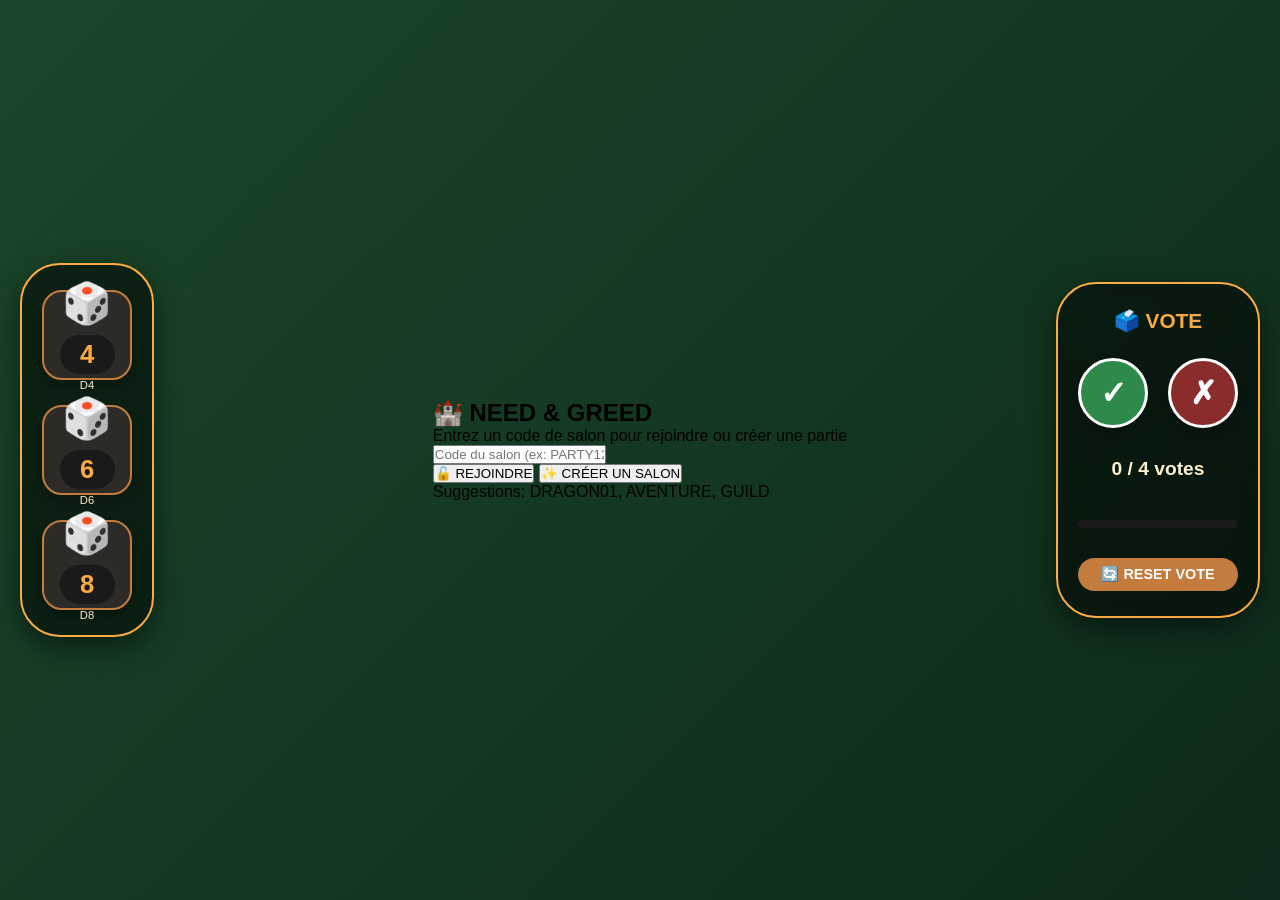
==== commit 2152568b: "Test Rooms 2" ====
--- a/index.html
+++ b/index.html
@@ -17,88 +17,6 @@
             align-items: center;
             padding: 20px;
             position: relative;
-        }
-        
-        /* MODALE DE SALON */
-        .room-modal {
-            position: fixed;
-            top: 0;
-            left: 0;
-            width: 100%;
-            height: 100%;
-            background: rgba(0,0,0,0.9);
-            backdrop-filter: blur(8px);
-            z-index: 30000;
-            display: flex;
-            justify-content: center;
-            align-items: center;
-        }
-        .room-modal-content {
-            background: #2c2b28;
-            border-radius: 48px;
-            padding: 40px;
-            text-align: center;
-            border: 2px solid #ffaa44;
-            max-width: 500px;
-            width: 90%;
-            box-shadow: 0 20px 40px rgba(0,0,0,0.5);
-        }
-        .room-modal-content h2 {
-            color: #ffaa44;
-            font-size: 2rem;
-            margin-bottom: 20px;
-        }
-        .room-modal-content p {
-            color: #fef0cf;
-            margin-bottom: 25px;
-        }
-        .room-input {
-            width: 100%;
-            padding: 15px;
-            font-size: 1.2rem;
-            text-align: center;
-            background: #1a1a1a;
-            border: 2px solid #c47b3e;
-            border-radius: 30px;
-            color: #ffaa44;
-            font-weight: bold;
-            margin-bottom: 20px;
-        }
-        .room-input:focus {
-            outline: none;
-            border-color: #ffaa44;
-        }
-        .room-btn {
-            background: #ffaa44;
-            border: none;
-            color: #2d1f12;
-            font-weight: bold;
-            padding: 12px 30px;
-            border-radius: 30px;
-            cursor: pointer;
-            font-size: 1.1rem;
-            margin: 5px;
-            transition: all 0.2s;
-        }
-        .room-btn:hover {
-            background: #ffcc66;
-            transform: scale(1.02);
-        }
-        .room-btn.secondary {
-            background: #c47b3e;
-            color: white;
-        }
-        .room-btn.secondary:hover {
-            background: #a85f2c;
-        }
-        .room-id-display {
-            background: #1a1a1a;
-            padding: 10px;
-            border-radius: 30px;
-            margin-top: 15px;
-            font-size: 0.9rem;
-            color: #ecd9b4;
-            display: inline-block;
         }
         
         .dice-panel {
@@ -445,7 +363,6 @@
         <div class="modal-body">
             <h3>🎮 LE JEU EN BREF</h3>
             <p>C'est un jeu de descente de donjon dans lequel les joueurs vont devoir coopérer afin d'obtenir du butin...</p>
-            <!-- Contenu complet des règles -->
         </div>
     </div>
 </div>
@@ -453,10 +370,13 @@
 <div id="hoverZoomCard" class="hover-zoom-card"><img id="hoverZoomImg" src=""></div>
 
 <script>
-    // ========== GESTION DES SALONS ==========
+    // ========== CONFIGURATION FIREBASE UNIQUE ==========
+    const firebaseConfig = { databaseURL: "https://needandgreedproto-default-rtdb.europe-west1.firebasedatabase.app/" };
+    const app = firebase.initializeApp(firebaseConfig);
+    const rootDatabase = firebase.database(app);
+    
     let currentRoom = null;
-    let database = null;
-    let app = null;
+    let currentRoomRef = null;
     
     // Éléments DOM
     const roomModal = document.getElementById('roomModal');
@@ -466,39 +386,53 @@
     
     // Fonction pour générer un code aléatoire
     function generateRandomRoom() {
-        const adjectives = ['DRAGON', 'GUILD', 'AVENTURE', 'HEROS', 'DONJON', 'GRIMOIRE', 'ELFES', 'NAINS'];
+        const adjectives = ['DRAGON', 'GUILD', 'AVENTURE', 'HEROS', 'DONJON', 'GRIMOIRE', 'ELFES', 'NAINS', 'SORCIER', 'BATAILLE', 'GUERRIER', 'MAGE', 'VAMPIRE', 'LOUP'];
         const numbers = Math.floor(Math.random() * 100);
-        return adjectives[Math.floor(Math.random() * adjectives.length)] + numbers;
+        return adjectives[Math.floor(Math.random() * adjectives.length)] + numbers.toString().padStart(2, '0');
     }
     
-    // Fonction pour initialiser le jeu avec un salon
+    // Fonction pour arrêter tous les listeners d'une référence
+    function detachAllListeners(ref) {
+        if (ref) {
+            ref.off();
+        }
+    }
+    
+    // Fonction pour initialiser le jeu avec un salon (utilise un sous-chemin dans Firebase)
     function initGameWithRoom(roomCode) {
+        if (currentRoomRef) {
+            // Déconnecter les anciens listeners
+            detachAllListeners(currentRoomRef);
+        }
+        
         currentRoom = roomCode.toUpperCase().replace(/[^A-Z0-9]/g, '');
         if (currentRoom.length === 0) currentRoom = generateRandomRoom();
         
         roomNameDisplay.textContent = currentRoom;
         
-        // Initialiser Firebase avec le chemin du salon
-        const firebaseConfig = { databaseURL: "https://needandgreedproto-default-rtdb.europe-west1.firebasedatabase.app/" };
-        app = firebase.initializeApp(firebaseConfig, currentRoom);
-        database = firebase.database(app);
+        // Créer une référence spécifique au salon dans Firebase
+        // TOUTES les données seront stockées sous /rooms/{roomCode}/
+        currentRoomRef = rootDatabase.ref(`/rooms/${currentRoom}`);
         
         // Masquer la modale et afficher le jeu
         roomModal.style.display = 'none';
         gameContainer.style.display = 'block';
         
-        // Lancer l'initialisation complète du jeu avec ce salon
-        initGameWithDatabase(database, currentRoom);
+        // Lancer l'initialisation complète du jeu avec cette référence
+        initGameWithRoomRef(currentRoomRef, currentRoom);
     }
     
     // Fonction pour changer de salon
     function changeRoom() {
-        if (confirm("Changer de salon effacera la partie en cours. Continuer ?")) {
-            // Réinitialiser Firebase
-            if (app) app.delete();
+        if (confirm("Changer de salon effacera la partie en cours (localement). Continuer ?")) {
+            if (currentRoomRef) {
+                detachAllListeners(currentRoomRef);
+            }
             roomModal.style.display = 'flex';
             gameContainer.style.display = 'none';
             roomCodeInput.value = '';
+            currentRoom = null;
+            currentRoomRef = null;
         }
     }
     
@@ -521,31 +455,26 @@
     document.getElementById('changeRoomBtn').onclick = changeRoom;
     
     // Suggestions aléatoires
-    const suggestions = ['DRAGON01', 'AVENTURE', 'GUILD', 'HEROS', 'DONJON', 'GRIMOIRE', 'ELFES', 'NAINS', 'SORCIER', 'BATAILLE'];
+    const suggestions = ['DRAGON01', 'AVENTURE', 'GUILD42', 'HEROS', 'DONJON', 'GRIMOIRE', 'ELFES', 'NAINS', 'SORCIER', 'BATAILLE'];
     setInterval(() => {
         const randomSuggestion = suggestions[Math.floor(Math.random() * suggestions.length)];
         document.getElementById('roomSuggestion').textContent = `Suggestions: ${randomSuggestion}`;
     }, 3000);
     
-    // ========== LE RESTE DU JEU (avec database dynamique) ==========
-    // Toutes les fonctions du jeu doivent utiliser la variable 'database'
-    // et les chemins doivent être relatifs au salon
-    
-    function initGameWithDatabase(database, roomName) {
-        console.log(`🎮 Initialisation du salon: ${roomName}`);
-        
-        // Références Firebase spécifiques au salon
-        const voteRef = database.ref('/vote_counter');
-        const diceRef = database.ref('/dice_values');
-        const donjonRef = database.ref('/donjon_sync');
-        const butinsRef = database.ref('/butins_sync');
-        const inventoryNamesRef = database.ref('/inventory_names');
-        const slidersRef = database.ref('/sliders');
-        const slotsBaseRef = database.ref('/slots');
-        const rolesRef = database.ref('/roles_sync');
-        
-        // ... (toute la logique du jeu ici, en utilisant ces références)
-        // Pour éviter de dupliquer tout le code, je reprends la structure précédente
+    // ========== INITIALISATION DU JEU AVEC UNE RÉFÉRENCE SPÉCIFIQUE ==========
+    function initGameWithRoomRef(roomRef, roomName) {
+        console.log(`🎮 Initialisation du salon: ${roomName} (chemin: /rooms/${roomName}/)`);
+        
+        // Créer les sous-références spécifiques au salon
+        const voteRef = roomRef.child('/vote_counter');
+        const diceRef = roomRef.child('/dice_values');
+        const donjonRef = roomRef.child('/donjon_sync');
+        const butinsRef = roomRef.child('/butins_sync');
+        const inventoryNamesRef = roomRef.child('/inventory_names');
+        const slidersRef = roomRef.child('/sliders');
+        const slotsBaseRef = roomRef.child('/slots');
+        const rolesRef = roomRef.child('/roles_sync');
+        const donjonHpRef = roomRef.child('/donjonHp');
         
         // ====== COMPTEUR DE VOTES ======
         let voteVert = 0, voteRouge = 0;
@@ -570,6 +499,7 @@
         
         function saveVoteToFirebase() { voteRef.set({ vert: voteVert, rouge: voteRouge }); }
         
+        voteRef.off(); // Enlever les anciens listeners
         voteRef.on('value', (snap) => {
             const data = snap.val();
             if (data) { voteVert = data.vert || 0; voteRouge = data.rouge || 0; }
@@ -577,15 +507,27 @@
             updateVoteUI();
         });
         
-        document.getElementById('voteVertBtn').onclick = () => {
+        // Enlever les anciens event listeners des boutons de vote avant d'en ajouter de nouveaux
+        const voteVertBtn = document.getElementById('voteVertBtn');
+        const voteRougeBtn = document.getElementById('voteRougeBtn');
+        const voteResetBtn = document.getElementById('voteResetBtn');
+        
+        const newVoteVertBtn = voteVertBtn.cloneNode(true);
+        const newVoteRougeBtn = voteRougeBtn.cloneNode(true);
+        const newVoteResetBtn = voteResetBtn.cloneNode(true);
+        voteVertBtn.parentNode.replaceChild(newVoteVertBtn, voteVertBtn);
+        voteRougeBtn.parentNode.replaceChild(newVoteRougeBtn, voteRougeBtn);
+        voteResetBtn.parentNode.replaceChild(newVoteResetBtn, voteResetBtn);
+        
+        newVoteVertBtn.onclick = () => {
             if (voteVert + voteRouge >= MAX_VOTES) { alert(`Maximum de ${MAX_VOTES} votes atteint !`); return; }
             voteVert++; saveVoteToFirebase();
         };
-        document.getElementById('voteRougeBtn').onclick = () => {
+        newVoteRougeBtn.onclick = () => {
             if (voteVert + voteRouge >= MAX_VOTES) { alert(`Maximum de ${MAX_VOTES} votes atteint !`); return; }
             voteRouge++; saveVoteToFirebase();
         };
-        document.getElementById('voteResetBtn').onclick = () => { voteVert = 0; voteRouge = 0; saveVoteToFirebase(); };
+        newVoteResetBtn.onclick = () => { voteVert = 0; voteRouge = 0; saveVoteToFirebase(); };
         
         // ====== DÉS ======
         function rollDice(sides) { return Math.floor(Math.random() * sides) + 1; }
@@ -594,13 +536,25 @@
         const d4Val = document.getElementById('d4Value'), d6Val = document.getElementById('d6Value'), d8Val = document.getElementById('d8Value');
         const diceD4 = document.getElementById('diceD4'), diceD6 = document.getElementById('diceD6'), diceD8 = document.getElementById('diceD8');
         
+        diceRef.off();
+        diceRef.child('d4').off();
+        diceRef.child('d6').off();
+        diceRef.child('d8').off();
+        
         diceRef.child('d4').on('value', (s) => { const v = s.val(); if(v !== null && d4Val.textContent != v) { d4Val.textContent = v; animateDice(diceD4); } });
         diceRef.child('d6').on('value', (s) => { const v = s.val(); if(v !== null && d6Val.textContent != v) { d6Val.textContent = v; animateDice(diceD6); } });
         diceRef.child('d8').on('value', (s) => { const v = s.val(); if(v !== null && d8Val.textContent != v) { d8Val.textContent = v; animateDice(diceD8); } });
         
-        diceD4.onclick = () => { const r = rollDice(4); diceRef.child('d4').set(r); d4Val.textContent = r; animateDice(diceD4); };
-        diceD6.onclick = () => { const r = rollDice(6); diceRef.child('d6').set(r); d6Val.textContent = r; animateDice(diceD6); };
-        diceD8.onclick = () => { const r = rollDice(8); diceRef.child('d8').set(r); d8Val.textContent = r; animateDice(diceD8); };
+        const newDiceD4 = diceD4.cloneNode(true);
+        const newDiceD6 = diceD6.cloneNode(true);
+        const newDiceD8 = diceD8.cloneNode(true);
+        diceD4.parentNode.replaceChild(newDiceD4, diceD4);
+        diceD6.parentNode.replaceChild(newDiceD6, diceD6);
+        diceD8.parentNode.replaceChild(newDiceD8, diceD8);
+        
+        newDiceD4.onclick = () => { const r = rollDice(4); diceRef.child('d4').set(r); d4Val.textContent = r; animateDice(newDiceD4); };
+        newDiceD6.onclick = () => { const r = rollDice(6); diceRef.child('d6').set(r); d6Val.textContent = r; animateDice(newDiceD6); };
+        newDiceD8.onclick = () => { const r = rollDice(8); diceRef.child('d8').set(r); d8Val.textContent = r; animateDice(newDiceD8); };
         
         // ====== CONFIGURATION DES CARTES ======
         function formatCardNumber(num) { return num.toString().padStart(2, '0'); }
@@ -621,13 +575,19 @@
         let extraBossCount = 2;
         function updateBossDisplay() { document.getElementById('bossCountDisplay').textContent = extraBossCount; }
         function generateDescente3WithBosses() { const d1 = [...lastDescente1Cards.monstres, ...lastDescente1Cards.evenements]; const d2 = [...lastDescente2Cards.monstres, ...lastDescente2Cards.evenements]; const bosses = getRandomElements(ALL_BOSS, extraBossCount); return shuffleArray([...d1, ...d2, ...bosses]); }
-        document.getElementById('addBossBtn').onclick = () => { if (extraBossCount < 3) { extraBossCount++; updateBossDisplay(); alert(`Descente 3 aura ${extraBossCount} boss !`); } else alert("Max 3 bosses !"); };
+        
+        const addBossBtn = document.getElementById('addBossBtn');
+        const newAddBossBtn = addBossBtn.cloneNode(true);
+        addBossBtn.parentNode.replaceChild(newAddBossBtn, addBossBtn);
+        newAddBossBtn.onclick = () => { if (extraBossCount < 3) { extraBossCount++; updateBossDisplay(); alert(`Descente 3 aura ${extraBossCount} boss !`); } else alert("Max 3 bosses !"); };
         
         // ====== SLIDER DONJON ======
         const donjonHpSlider = document.getElementById('donjonHpSlider');
         const donjonHpValue = document.getElementById('donjonHpValue');
-        donjonHpSlider.oninput = (e) => { donjonHpValue.textContent = e.target.value; database.ref('/donjonHp').set(parseInt(e.target.value)); };
-        database.ref('/donjonHp').on('value', (s) => { const v = s.val(); if(v !== null && donjonHpSlider.value != v) { donjonHpSlider.value = v; donjonHpValue.textContent = v; } });
+        
+        donjonHpSlider.oninput = (e) => { donjonHpValue.textContent = e.target.value; donjonHpRef.set(parseInt(e.target.value)); };
+        donjonHpRef.off();
+        donjonHpRef.on('value', (s) => { const v = s.val(); if(v !== null && donjonHpSlider.value != v) { donjonHpSlider.value = v; donjonHpValue.textContent = v; } });
         
         // ====== ZOOM ======
         const hoverZoomDiv = document.getElementById('hoverZoomCard');
@@ -637,8 +597,12 @@
         
         // ====== MODALE RÈGLES ======
         const modal = document.getElementById('rulesModal');
-        document.getElementById('rulesBtn').onclick = () => modal.style.display = 'block';
-        document.getElementById('closeModalBtn').onclick = () => modal.style.display = 'none';
+        const rulesBtn = document.getElementById('rulesBtn');
+        const closeModalBtn = document.getElementById('closeModalBtn');
+        const newRulesBtn = rulesBtn.cloneNode(true);
+        rulesBtn.parentNode.replaceChild(newRulesBtn, rulesBtn);
+        newRulesBtn.onclick = () => modal.style.display = 'block';
+        closeModalBtn.onclick = () => modal.style.display = 'none';
         window.onclick = (e) => { if(e.target == modal) modal.style.display = 'none'; };
         
         // ====== EMOJIS INVENTAIRES ======
@@ -725,6 +689,7 @@
                 roleCircle.textContent = '🛡️';
                 const circleIndex = inv - 1;
                 
+                rolesRef.child(`inv${inv}`).off();
                 rolesRef.child(`inv${inv}`).on('value', (snap) => {
                     const savedState = snap.val();
                     if(savedState !== null && savedState !== undefined) {
@@ -763,8 +728,12 @@
                 const s2w = document.createElement('div'); s2w.className = 'slider-wrapper'; s2w.innerHTML = '<label>💀 PV</label><input type="range" min="0" max="50" value="0"><span>0</span>';
                 const s2 = s2w.querySelector('input'), v2 = s2w.querySelector('span');
                 s2.oninput = (e) => { v2.textContent = e.target.value; slidersRef.child(`inv${inv}_s2`).set(parseInt(e.target.value)); };
+                
+                slidersRef.child(`inv${inv}_s1`).off();
                 slidersRef.child(`inv${inv}_s1`).on('value', (snap) => { const val = snap.val(); if(val !== null && s1.value != val) { s1.value = val; v1.textContent = val; } });
+                slidersRef.child(`inv${inv}_s2`).off();
                 slidersRef.child(`inv${inv}_s2`).on('value', (snap) => { const val = snap.val(); if(val !== null && s2.value != val) { s2.value = val; v2.textContent = val; } });
+                
                 slidersDiv.appendChild(s1w); slidersDiv.appendChild(s2w);
                 
                 const clearBtn = document.createElement('button'); clearBtn.className = 'clear-inv'; clearBtn.innerText = `🗑️ Vider inventaire ${inv}`;
@@ -777,10 +746,13 @@
         
         // ====== CORBEILLE ======
         const trashZone = document.getElementById('trashZone');
-        trashZone.ondragover = (e) => { e.preventDefault(); trashZone.classList.add('drag-over'); };
-        trashZone.ondragleave = () => { trashZone.classList.remove('drag-over'); };
-        trashZone.ondrop = (e) => {
-            e.preventDefault(); trashZone.classList.remove('drag-over');
+        const newTrashZone = trashZone.cloneNode(true);
+        trashZone.parentNode.replaceChild(newTrashZone, trashZone);
+        
+        newTrashZone.ondragover = (e) => { e.preventDefault(); newTrashZone.classList.add('drag-over'); };
+        newTrashZone.ondragleave = () => { newTrashZone.classList.remove('drag-over'); };
+        newTrashZone.ondrop = (e) => {
+            e.preventDefault(); newTrashZone.classList.remove('drag-over');
             try {
                 const data = JSON.parse(e.dataTransfer.getData('text/plain'));
                 if(data.type === 'move') { const source = allSlots.find(s => s.invNum === data.fromInv && s.slotNum === data.fromSlot); if(source && source.currentCard) source.clear(); }
@@ -915,6 +887,7 @@
             }
             
             init() {
+                this.firebaseRef.child('deck').off();
                 this.firebaseRef.child('deck').on('value', (snap) => {
                     const data = snap.val();
                     if(data && Array.isArray(data)) {
@@ -929,12 +902,14 @@
                 });
                 
                 if(this.isDonjon) {
+                    this.firebaseRef.child('isFinished').off();
                     this.firebaseRef.child('isFinished').on('value', (snap) => {
                         const finished = snap.val() === true;
                         this.updateFinishedState(finished);
                     });
                 }
                 
+                this.firebaseRef.child('currentCard').off();
                 this.firebaseRef.child('currentCard').on('value', (snap) => {
                     const cardData = snap.val();
                     if(cardData && cardData.image) {
@@ -946,8 +921,15 @@
                     }
                 });
                 
+                const newDrawBtn = this.ui.drawBtn.cloneNode(true);
+                this.ui.drawBtn.parentNode.replaceChild(newDrawBtn, this.ui.drawBtn);
+                this.ui.drawBtn = newDrawBtn;
                 this.ui.drawBtn.onclick = () => this.drawCard();
+                
                 if(this.ui.resetBtn && this.isButins) {
+                    const newResetBtn = this.ui.resetBtn.cloneNode(true);
+                    this.ui.resetBtn.parentNode.replaceChild(newResetBtn, this.ui.resetBtn);
+                    this.ui.resetBtn = newResetBtn;
                     this.ui.resetBtn.onclick = () => { if(confirm("Remettre toutes les cartes Butins ?")) this.resetDeck(); };
                 }
             }
@@ -958,18 +940,34 @@
         donjonPioche = new Pioche('Donjon', [], donjonRef, { cardArea: 'donjonCardArea', cardsLeft: 'donjonCardsLeft', drawBtn: 'donjonDrawBtn', resetBtn: null, composition: 'donjonComposition', finishedBadge: 'donjonFinishedBadge' }, true, false);
         butinsPioche = new Pioche('Butins', BUTINS_CARDS, butinsRef, { cardArea: 'butinsCardArea', cardsLeft: 'butinsCardsLeft', drawBtn: 'butinsDrawBtn', resetBtn: 'resetButinsBtn', composition: null, finishedBadge: null }, false, true);
         
+        inventoryNamesRef.off();
         inventoryNamesRef.on('value', (snap) => {
             const data = snap.val();
             if(data) { for(let i = 1; i <= 4; i++) { if(data[`inv${i}`]) inventoryNames[i-1] = data[`inv${i}`]; } }
             buildInventories();
         });
         
-        // ====== BOUTONS ======
-        document.getElementById('descente1Btn').onclick = () => { if(confirm("Lancer DESCENTE 1 ?")) donjonPioche.setNewDeck(generateDescente1()); };
-        document.getElementById('descente2Btn').onclick = () => { if(lastDescente1Cards.monstres.length === 0) alert("Lancez d'abord DESCENTE 1 !"); else if(confirm("Lancer DESCENTE 2 ?")) donjonPioche.setNewDeck(generateDescente2()); };
-        document.getElementById('descente3Btn').onclick = () => { if(lastDescente1Cards.monstres.length === 0 || lastDescente2Cards.monstres.length === 0) alert("Lancez d'abord DESCENTE 1 et 2 !"); else if(confirm(`Lancer DESCENTE 3 ? (${extraBossCount} bosses)`)) donjonPioche.setNewDeck(generateDescente3WithBosses()); };
-        
-        document.getElementById('resetAllBtn').onclick = () => {
+        // ====== BOUTONS DESCENTE ======
+        const desc1Btn = document.getElementById('descente1Btn');
+        const desc2Btn = document.getElementById('descente2Btn');
+        const desc3Btn = document.getElementById('descente3Btn');
+        const resetAllBtn = document.getElementById('resetAllBtn');
+        
+        const newDesc1Btn = desc1Btn.cloneNode(true);
+        const newDesc2Btn = desc2Btn.cloneNode(true);
+        const newDesc3Btn = desc3Btn.cloneNode(true);
+        const newResetAllBtn = resetAllBtn.cloneNode(true);
+        
+        desc1Btn.parentNode.replaceChild(newDesc1Btn, desc1Btn);
+        desc2Btn.parentNode.replaceChild(newDesc2Btn, desc2Btn);
+        desc3Btn.parentNode.replaceChild(newDesc3Btn, desc3Btn);
+        resetAllBtn.parentNode.replaceChild(newResetAllBtn, resetAllBtn);
+        
+        newDesc1Btn.onclick = () => { if(confirm("Lancer DESCENTE 1 ?")) donjonPioche.setNewDeck(generateDescente1()); };
+        newDesc2Btn.onclick = () => { if(lastDescente1Cards.monstres.length === 0) alert("Lancez d'abord DESCENTE 1 !"); else if(confirm("Lancer DESCENTE 2 ?")) donjonPioche.setNewDeck(generateDescente2()); };
+        newDesc3Btn.onclick = () => { if(lastDescente1Cards.monstres.length === 0 || lastDescente2Cards.monstres.length === 0) alert("Lancez d'abord DESCENTE 1 et 2 !"); else if(confirm(`Lancer DESCENTE 3 ? (${extraBossCount} bosses)`)) donjonPioche.setNewDeck(generateDescente3WithBosses()); };
+        
+        newResetAllBtn.onclick = () => {
             if(confirm("⚠️ RÉINITIALISATION TOTALE ?")) {
                 butinsPioche.resetDeck(); 
                 donjonPioche.setNewDeck([]); 
@@ -979,7 +977,7 @@
                 extraBossCount = 2; 
                 updateBossDisplay();
                 for(let i = 1; i <= 4; i++) { slidersRef.child(`inv${i}_s1`).set(0); slidersRef.child(`inv${i}_s2`).set(0); }
-                database.ref('/donjonHp').set(50);
+                donjonHpRef.set(50);
                 for(let i = 1; i <= 4; i++) { inventoryNamesRef.child(`inv${i}`).set(`Joueur ${i}`); }
                 for(let i = 1; i <= 4; i++) { rolesRef.child(`inv${i}`).set(0); }
                 roleStates = [0, 0, 0, 0];
@@ -988,19 +986,21 @@
         };
         
         // ====== PRÉSENCE ======
-        const presenceRef = database.ref('.info/connected');
+        const presenceRef = roomRef.child('/presence');
         let myPresenceKey = null;
-        const connectedPlayersRef = database.ref('/presence');
-        presenceRef.on('value', (snap) => { 
+        const connectedRef = rootDatabase.ref('.info/connected');
+        connectedRef.off();
+        connectedRef.on('value', (snap) => { 
             if(snap.val() === true && !myPresenceKey) { 
-                myPresenceKey = connectedPlayersRef.push().key; 
-                connectedPlayersRef.child(myPresenceKey).set({ online: true }); 
-                connectedPlayersRef.child(myPresenceKey).onDisconnect().remove(); 
+                myPresenceKey = presenceRef.push().key; 
+                presenceRef.child(myPresenceKey).set({ online: true, timestamp: Date.now() }); 
+                presenceRef.child(myPresenceKey).onDisconnect().remove(); 
             } 
         });
-        connectedPlayersRef.on('value', (snap) => document.getElementById('playerCountDisplay').innerHTML = `👥 Connectés: ${snap.numChildren()}`);
-        
-        console.log(`✅ Salon "${roomName}" initialisé avec succès !`);
+        presenceRef.off();
+        presenceRef.on('value', (snap) => document.getElementById('playerCountDisplay').innerHTML = `👥 Connectés: ${snap.numChildren()}`);
+        
+        console.log(`✅ Salon "${roomName}" initialisé avec succès (chemin: /rooms/${roomName}/) !`);
     }
 </script>
 </body>
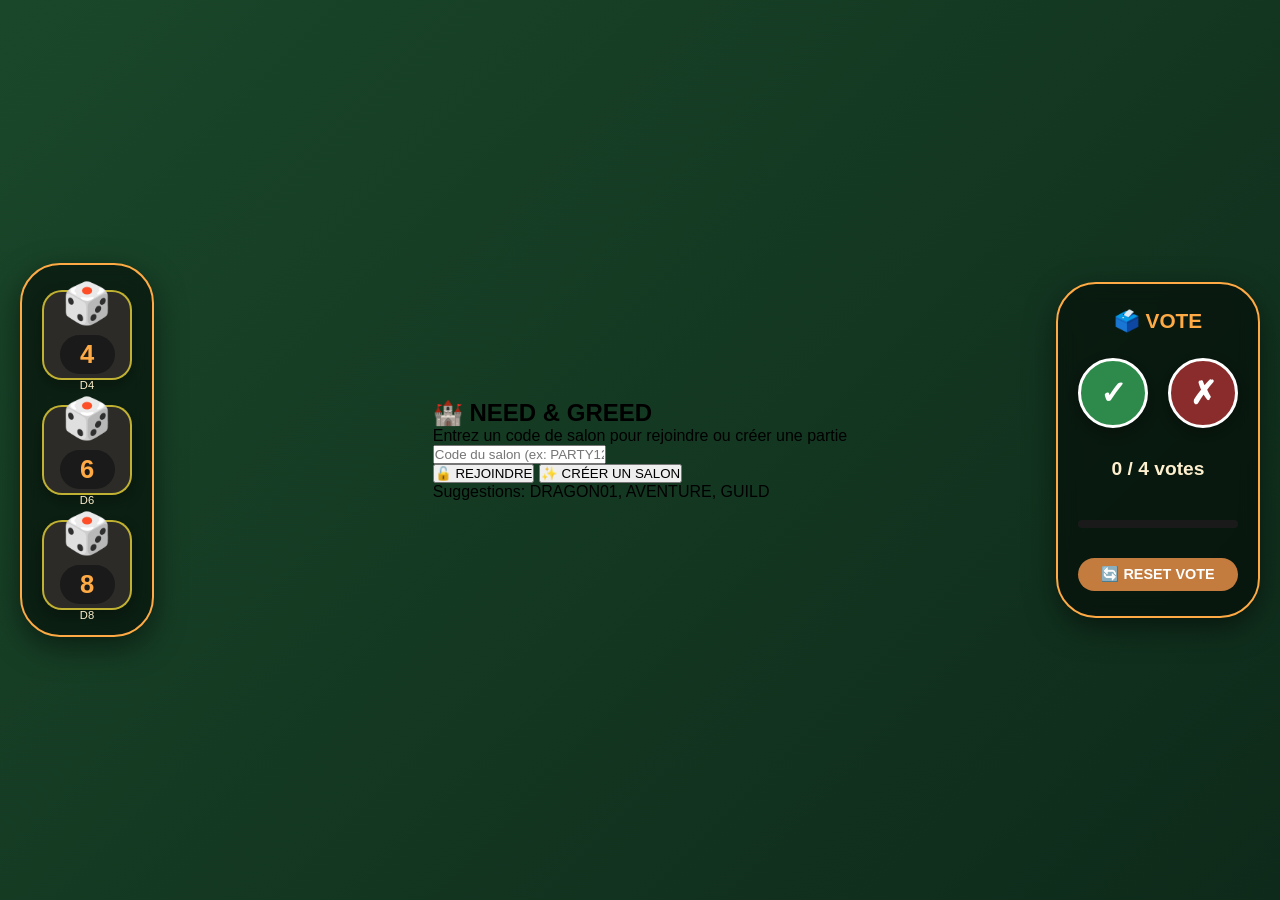
==== commit 08c38a82: "Update index.html" ====
--- a/index.html
+++ b/index.html
@@ -46,7 +46,7 @@
             justify-content: center;
             cursor: pointer;
             transition: all 0.2s ease;
-            border: 2px solid #c47b3e;
+            border: 2px solid #cb3e;
             box-shadow: 0 5px 15px rgba(0,0,0,0.3);
         }
         .dice:hover { transform: scale(1.05); border-color: #ffaa44; box-shadow: 0 0 15px rgba(255,170,68,0.5); }
@@ -560,7 +560,7 @@
         function formatCardNumber(num) { return num.toString().padStart(2, '0'); }
         
         const ALL_MONSTRES = []; for (let i = 0; i < 32; i++) ALL_MONSTRES.push({ id: `M_${formatCardNumber(i)}`, image: `Monstre/${formatCardNumber(i)}.png`, type: 'monstre' });
-        const ALL_EVENEMENTS = []; for (let i = 0; i < 47; i++) ALL_EVENEMENTS.push({ id: `E_${formatCardNumber(i)}`, image: `Evenements/${formatCardNumber(i)}.png`, type: 'evenement' });
+        const ALL_EVENEMENTS = []; for (let i = 0; i < 37; i++) ALL_EVENEMENTS.push({ id: `E_${formatCardNumber(i)}`, image: `Evenements/${formatCardNumber(i)}.png`, type: 'evenement' });
         const ALL_BOSS = []; for (let i = 0; i < 8; i++) ALL_BOSS.push({ id: `BOSS_${formatCardNumber(i)}`, image: `Boss/${formatCardNumber(i)}.png`, type: 'boss' });
         const BUTINS_CARDS = []; for (let i = 0; i < 50; i++) BUTINS_CARDS.push({ id: `B_${formatCardNumber(i)}`, image: `Butins/${formatCardNumber(i)}.png`, type: 'butin' });
         
@@ -1004,4 +1004,4 @@
     }
 </script>
 </body>
-</html>+</html>
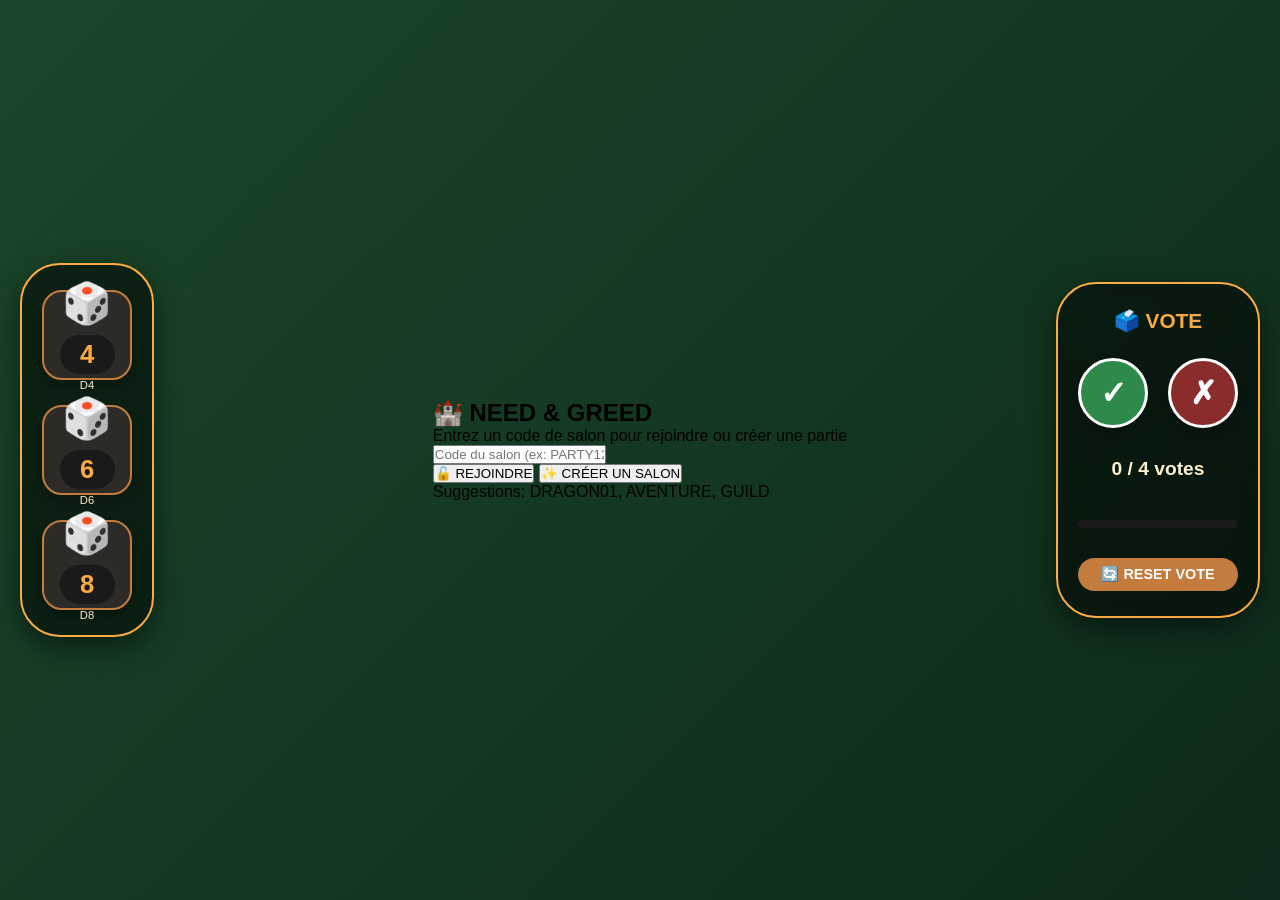
==== commit 45e91967: "Push" ====
--- a/index.html
+++ b/index.html
@@ -46,7 +46,7 @@
             justify-content: center;
             cursor: pointer;
             transition: all 0.2s ease;
-            border: 2px solid #cb3e;
+            border: 2px solid #c47b3e;
             box-shadow: 0 5px 15px rgba(0,0,0,0.3);
         }
         .dice:hover { transform: scale(1.05); border-color: #ffaa44; box-shadow: 0 0 15px rgba(255,170,68,0.5); }
@@ -362,7 +362,92 @@
         </div>
         <div class="modal-body">
             <h3>🎮 LE JEU EN BREF</h3>
-            <p>C'est un jeu de descente de donjon dans lequel les joueurs vont devoir coopérer afin d'obtenir du butin...</p>
+            <p>C'est un jeu de descente de donjon dans lequel les joueurs vont devoir coopérer afin d'obtenir du butin. Ce même butin va leur offrir de nouveaux effets lors de leur descente en donjon, et c'est aussi ce même butin qui permettra aux joueurs d'obtenir la victoire. Régulièrement, les joueurs auront la possibilité de vendre leurs butins pour augmenter leur richesse, le joueur le plus riche à la fin de la partie est déclaré vainqueur.</p>
+
+            <h3>⚙️ PRÉPARATION DU JEU</h3>
+            <ol>
+                <li>Placer le plateau "Donjon"</li>
+                <li>Chaque joueur sélectionne une carte héros, un dé et des jetons de vote. Ils définissent leur roue de PV sur "15".</li>
+                <li>Les joueurs installent ensuite leur carte autour du plateau de jeu "Donjon"</li>
+                <li>Chaque joueur lance son dé, le joueur qui fait le plus grand score décide de l'ordre des joueurs en leur distribuant les jetons de rôle suivants : Tank / CàC / Dps Distance / Soutien</li>
+                <li>Retirez les monstres à 3 coffres. Sélectionner en deux aléatoires à placer lors de la descente 3</li>
+                <li>Pour commencer votre descente :<br>
+                    - Descente 1 : 8 monstres + 12 événements<br>
+                    - Descente 2 : 12 monstres + 16 événements<br>
+                    - Descente 3 : Mélanger descentes 1 et 2 + monstres à 3 coffres
+                </li>
+            </ol>
+
+            <h3>⚔️ DÉROULÉ DE LA PARTIE</h3>
+            <p>Lorsque tout est en place, le joueur qui a obtenu le plus haut lancer de dé pioche une carte dans la pioche et la retourne face verso sur le plateau donjon.</p>
+            <ul>
+                <li><strong>Cartes non-monstres :</strong> Résolvez l'effet et piochez la carte suivante.</li>
+                <li><strong>Carte Monstre :</strong> Entrez en phase de combat.</li>
+            </ul>
+
+            <h3>⚔️ PHASE COMBAT</h3>
+            <p>En mode combat, l'ordre des jetons s'applique. Le Tank agit en premier, suivi du CàC, du DPS puis du Soutien. Les monstres à 1 coffre agissent forcément en premier, les monstres à 2 coffres agissent après 2 actions de joueurs et les monstres à 3 coffres agissent après 4 actions de joueurs.</p>
+            <ul>
+                <li>Lorsque c'est le tour d'un joueur, celui-ci lance un dé, le résultat détermine le nombre de dégâts infligés au monstre.</li>
+                <li>Lorsque c'est le tour du monstre, celui-ci lance le nombre de dés indiqué sur sa carte et applique le bonus aux dégâts, également indiqué.</li>
+                <li>Lorsqu'un joueur tombe à 0 PV, il peut conserver un butin strictement inférieur à 2 Lingots d'or, il perd tout le reste de son butin ainsi que la moitié de sa richesse actuelle. Il devient un spectre pour le reste de cette descente (détaillé plus bas).</li>
+                <li>Lorsqu'un monstre atteint 0 PV, le joueur qui a infligé le coup fatal pioche le nombre de cartes "Butin" indiqué sur la carte monstre. Il entre ensuite en phase de "Looting".</li>
+            </ul>
+
+            <h3>💰 PHASE LOOTING</h3>
+            <p>Lorsqu'un monstre est vaincu, le joueur ayant porté le coup fatal pioche le nombre de cartes butins indiqué. Il décide ensuite s'il souhaite conserver le butin pour lui ou le laisser aux autres joueurs. Il peut décider de le donner à un joueur ou de les laisser débattre pour savoir qui le récupérera.</p>
+            <p><strong>Ninja Loot :</strong> Lorsque les cartes butins sont révélées, un ou plusieurs joueurs peuvent décider de "Ninja Loot", c'est-à-dire voler l'équipement. Pour cela, le joueur qui a pioché le butin et les joueurs qui souhaitent "Ninja Loot" lancent un d6. Celui qui obtient le plus haut résultat choisit de garder UN butin, le reste s'il existe revient à celui qui a porté le coup fatal. Si le Ninja Looter perd son défi, il perd 3 PV.</p>
+
+            <h3>📦 INVENTAIRE</h3>
+            <p>Chaque héros possède un inventaire de 4 places. Les symboles indiqués sur les cases signifient que si un butin possédant le même symbole est placé ici, son effet s'activera. Dans le cas contraire, si le symbole est différent, son effet ne s'activera pas. (Les trésors n'ont pas besoin d'une case précise).</p>
+
+            <h3>🃏 LA PIOCHE</h3>
+            <p>La pioche est gérée au début de partie par le joueur ayant obtenu le jet de dés le plus élevé, puis ce privilège est transféré au joueur ayant vaincu le monstre lors du combat précédent. Dans la pioche se trouvent des cartes "Monstres" ainsi que des cartes "Événements". Lorsqu'une carte "Événements" apparaît, les joueurs entrent en phase de vote. Ils peuvent décider de donner un jeton vert ou un jeton rouge dans l'urne de vote. Lorsque tout le monde a voté, on vide l'urne pour révéler le résultat.</p>
+            <p>Les cartes "Événements" ont 4 degrés d'exigences. Certaines cartes ne demanderont qu'un seul vote VERT pour être appliquées, tandis que d'autres demanderont 4 votes VERT pour être appliquées. Si une carte "Événements" n'est pas appliquée, piocher la carte suivante.</p>
+            <p>Attention, si une carte demande X votes VERT et X votes ROUGES, il faut respecter le nombre exigé. Une carte à 2 votes VERT ne s'activera pas s'il y a 3 ou 4 votes VERT. <strong>Un joueur mort votera AUTOMATIQUEMENT Rouge.</strong></p>
+
+            <h3>🏃 LA FUITE / SORTIE DU DONJON</h3>
+            <p>Après la résolution d'une carte "Événements" ou à la fin d'un combat, un joueur peut mettre en pause la partie pour annoncer son départ du donjon. Il retire alors sa carte héros du plateau "Donjon", son inventaire est sauvegardé et il ne participera plus ni au combat, ni aux votes pendant le reste de la descente. Il lui est également impossible de récupérer du butin. Lorsque tous les joueurs ne sont plus dans le donjon (Fuite ou Mort), la descente prend fin et tout le monde est envoyé en phase de vente. Sur ce plateau, les joueurs peuvent vendre une partie de leur inventaire selon leur souhait. Si un joueur décide de conserver une partie de son inventaire, il l'utilisera lors de la descente suivante.</p>
+
+            <h3>👻 LE RÔLE DE SPECTRE</h3>
+            <p>Si par malheur vous venez à mourir lors d'une descente, ne pleurez pas trop vite, vous avez encore un rôle à accomplir. Vous devenez un spectre, vous ne pouvez plus participer aux votes ou aux phases de loot, vous ne pouvez pas être la cible d'attaques ou d'un événement, mais vous pouvez réaliser 3 actions lors d'un combat qui sont :</p>
+            <ul>
+                <li>Soigner 1 PV à un Joueur OU au monstre</li>
+                <li>Infliger 1 PV à un Joueur OU au monstre</li>
+                <li>Mélanger l'inventaire d'un Joueur (Une seule fois par Joueur et par descente)</li>
+            </ul>
+
+            <h3>🏆 FIN DE PARTIE</h3>
+            <p>Lorsque les joueurs ont accompli un total de 3 descentes et terminé leurs ventes, celui qui a obtenu le plus de richesse est déclaré vainqueur de la partie !</p>
+
+            <h3>🎖️ INFORMATIONS SUR LES JETONS RÔLES</h3>
+            <ul>
+                <li><strong>Tank :</strong> Les équipements "Armure" vous confèrent 1 PV supplémentaire (Même non équipé)</li>
+                <li><strong>CàC :</strong> Les équipements "Arme" vous confèrent 1 PV supplémentaire (Même non équipé)</li>
+                <li><strong>DPS à Distance :</strong> Vous pouvez relancer une fois votre dé d'attaque si vous êtes en capacité d'infliger un coup fatal</li>
+                <li><strong>Soutien :</strong> Vous pouvez soigner 3 PV à un joueur au lieu d'attaquer, gagnez 1 de richesse chaque fois que vous soignez un joueur via ce bonus</li>
+            </ul>
+            <p>Lorsqu'un Joueur est déclaré Leader, il réorganise la distribution des Jetons rôles. Lorsqu'un Joueur meurt ou prend la fuite, son Jeton est retiré de la descente en cours et ne pourra pas être redistribué à l'élection d'un nouveau Leader.</p>
+
+            <h3>🌊 LA RÈGLE DE CASCADE</h3>
+            <p>Si un monstre a pour cible un Jeton rôle qui n'est plus en jeu, la règle de Cascade s'applique. Prenons un exemple clair : Le CàC n'est plus dans le donjon et notre monstre est censé prendre pour cible le CàC. La règle de Cascade dit alors que c'est le DPS à distance qui sera la nouvelle cible du monstre.</p>
+            <p><strong>Tank → CàC → DPS à distance → Soutien → Tank</strong></p>
+            <p>Si un joueur est amené à subir plusieurs attaques en une action à cause de cette règle, n'appliquez que la première attaque.</p>
+
+            <h3>🔄 PRÉCISION ENTRE LES DESCENTES</h3>
+            <p>Les joueurs récupèrent automatiquement leurs PV de base (15) et appliquent de nouveau les effets de leurs équipements affectant les PV.</p>
+
+            <h3>⚠️ PRÉCISION SUR LES EFFETS NÉGATIFS ET BUTIN MAUDIT</h3>
+            <p>Ceux-ci s'appliquent même si le butin n'est pas sur la case de l'inventaire approprié. <strong>Un Butin Maudit ne peut pas être vendu avec la malédiction encore présente.</strong></p>
+
+            <h3>📦 PRÉCISION SUR LA GESTION DE L'INVENTAIRE</h3>
+            <p>Vous êtes libre de le gérer comme vous le souhaitez, mais il est interdit d'y toucher pendant les combats ou lors de la résolution d'une carte événement.</p>
+
+            <h3>🤝 NÉGOCIER ENTRE LES JOUEURS</h3>
+            <p>Les joueurs sont libres de s'échanger leurs butins ou leurs richesses, tant que les deux parties sont consentantes. Cependant, ces négociations sont suspendues lors d'une résolution de carte événement pour éviter toute magouille.</p>
+
+            <h3>🔥 PRÉCISION SUR LES BUTINS ENFLAMMÉS</h3>
+            <p>Le joueur peut décider de ne pas activer l'effet d'un butin enflammé.</p>
         </div>
     </div>
 </div>
@@ -398,10 +483,9 @@
         }
     }
     
-    // Fonction pour initialiser le jeu avec un salon (utilise un sous-chemin dans Firebase)
+    // Fonction pour initialiser le jeu avec un salon
     function initGameWithRoom(roomCode) {
         if (currentRoomRef) {
-            // Déconnecter les anciens listeners
             detachAllListeners(currentRoomRef);
         }
         
@@ -409,25 +493,17 @@
         if (currentRoom.length === 0) currentRoom = generateRandomRoom();
         
         roomNameDisplay.textContent = currentRoom;
-        
-        // Créer une référence spécifique au salon dans Firebase
-        // TOUTES les données seront stockées sous /rooms/{roomCode}/
         currentRoomRef = rootDatabase.ref(`/rooms/${currentRoom}`);
         
-        // Masquer la modale et afficher le jeu
         roomModal.style.display = 'none';
         gameContainer.style.display = 'block';
         
-        // Lancer l'initialisation complète du jeu avec cette référence
         initGameWithRoomRef(currentRoomRef, currentRoom);
     }
     
-    // Fonction pour changer de salon
     function changeRoom() {
         if (confirm("Changer de salon effacera la partie en cours (localement). Continuer ?")) {
-            if (currentRoomRef) {
-                detachAllListeners(currentRoomRef);
-            }
+            if (currentRoomRef) detachAllListeners(currentRoomRef);
             roomModal.style.display = 'flex';
             gameContainer.style.display = 'none';
             roomCodeInput.value = '';
@@ -436,13 +512,9 @@
         }
     }
     
-    // Événements des boutons de salon
     document.getElementById('joinRoomBtn').onclick = () => {
         let room = roomCodeInput.value.trim();
-        if (room === "") {
-            alert("Veuillez entrer un code de salon !");
-            return;
-        }
+        if (room === "") { alert("Veuillez entrer un code de salon !"); return; }
         initGameWithRoom(room);
     };
     
@@ -454,18 +526,15 @@
     
     document.getElementById('changeRoomBtn').onclick = changeRoom;
     
-    // Suggestions aléatoires
     const suggestions = ['DRAGON01', 'AVENTURE', 'GUILD42', 'HEROS', 'DONJON', 'GRIMOIRE', 'ELFES', 'NAINS', 'SORCIER', 'BATAILLE'];
     setInterval(() => {
-        const randomSuggestion = suggestions[Math.floor(Math.random() * suggestions.length)];
-        document.getElementById('roomSuggestion').textContent = `Suggestions: ${randomSuggestion}`;
+        document.getElementById('roomSuggestion').textContent = `Suggestions: ${suggestions[Math.floor(Math.random() * suggestions.length)]}`;
     }, 3000);
     
-    // ========== INITIALISATION DU JEU AVEC UNE RÉFÉRENCE SPÉCIFIQUE ==========
+    // ========== INITIALISATION DU JEU ==========
     function initGameWithRoomRef(roomRef, roomName) {
-        console.log(`🎮 Initialisation du salon: ${roomName} (chemin: /rooms/${roomName}/)`);
-        
-        // Créer les sous-références spécifiques au salon
+        console.log(`🎮 Initialisation du salon: ${roomName}`);
+        
         const voteRef = roomRef.child('/vote_counter');
         const diceRef = roomRef.child('/dice_values');
         const donjonRef = roomRef.child('/donjon_sync');
@@ -499,7 +568,7 @@
         
         function saveVoteToFirebase() { voteRef.set({ vert: voteVert, rouge: voteRouge }); }
         
-        voteRef.off(); // Enlever les anciens listeners
+        voteRef.off();
         voteRef.on('value', (snap) => {
             const data = snap.val();
             if (data) { voteVert = data.vert || 0; voteRouge = data.rouge || 0; }
@@ -507,7 +576,6 @@
             updateVoteUI();
         });
         
-        // Enlever les anciens event listeners des boutons de vote avant d'en ajouter de nouveaux
         const voteVertBtn = document.getElementById('voteVertBtn');
         const voteRougeBtn = document.getElementById('voteRougeBtn');
         const voteResetBtn = document.getElementById('voteResetBtn');
@@ -519,14 +587,8 @@
         voteRougeBtn.parentNode.replaceChild(newVoteRougeBtn, voteRougeBtn);
         voteResetBtn.parentNode.replaceChild(newVoteResetBtn, voteResetBtn);
         
-        newVoteVertBtn.onclick = () => {
-            if (voteVert + voteRouge >= MAX_VOTES) { alert(`Maximum de ${MAX_VOTES} votes atteint !`); return; }
-            voteVert++; saveVoteToFirebase();
-        };
-        newVoteRougeBtn.onclick = () => {
-            if (voteVert + voteRouge >= MAX_VOTES) { alert(`Maximum de ${MAX_VOTES} votes atteint !`); return; }
-            voteRouge++; saveVoteToFirebase();
-        };
+        newVoteVertBtn.onclick = () => { if (voteVert + voteRouge >= MAX_VOTES) { alert(`Maximum de ${MAX_VOTES} votes atteint !`); return; } voteVert++; saveVoteToFirebase(); };
+        newVoteRougeBtn.onclick = () => { if (voteVert + voteRouge >= MAX_VOTES) { alert(`Maximum de ${MAX_VOTES} votes atteint !`); return; } voteRouge++; saveVoteToFirebase(); };
         newVoteResetBtn.onclick = () => { voteVert = 0; voteRouge = 0; saveVoteToFirebase(); };
         
         // ====== DÉS ======
@@ -560,7 +622,7 @@
         function formatCardNumber(num) { return num.toString().padStart(2, '0'); }
         
         const ALL_MONSTRES = []; for (let i = 0; i < 32; i++) ALL_MONSTRES.push({ id: `M_${formatCardNumber(i)}`, image: `Monstre/${formatCardNumber(i)}.png`, type: 'monstre' });
-        const ALL_EVENEMENTS = []; for (let i = 0; i < 37; i++) ALL_EVENEMENTS.push({ id: `E_${formatCardNumber(i)}`, image: `Evenements/${formatCardNumber(i)}.png`, type: 'evenement' });
+        const ALL_EVENEMENTS = []; for (let i = 0; i < 47; i++) ALL_EVENEMENTS.push({ id: `E_${formatCardNumber(i)}`, image: `Evenements/${formatCardNumber(i)}.png`, type: 'evenement' });
         const ALL_BOSS = []; for (let i = 0; i < 8; i++) ALL_BOSS.push({ id: `BOSS_${formatCardNumber(i)}`, image: `Boss/${formatCardNumber(i)}.png`, type: 'boss' });
         const BUTINS_CARDS = []; for (let i = 0; i < 50; i++) BUTINS_CARDS.push({ id: `B_${formatCardNumber(i)}`, image: `Butins/${formatCardNumber(i)}.png`, type: 'butin' });
         
@@ -584,7 +646,6 @@
         // ====== SLIDER DONJON ======
         const donjonHpSlider = document.getElementById('donjonHpSlider');
         const donjonHpValue = document.getElementById('donjonHpValue');
-        
         donjonHpSlider.oninput = (e) => { donjonHpValue.textContent = e.target.value; donjonHpRef.set(parseInt(e.target.value)); };
         donjonHpRef.off();
         donjonHpRef.on('value', (s) => { const v = s.val(); if(v !== null && donjonHpSlider.value != v) { donjonHpSlider.value = v; donjonHpValue.textContent = v; } });
@@ -1000,8 +1061,8 @@
         presenceRef.off();
         presenceRef.on('value', (snap) => document.getElementById('playerCountDisplay').innerHTML = `👥 Connectés: ${snap.numChildren()}`);
         
-        console.log(`✅ Salon "${roomName}" initialisé avec succès (chemin: /rooms/${roomName}/) !`);
+        console.log(`✅ Salon "${roomName}" initialisé avec succès !`);
     }
 </script>
 </body>
-</html>
+</html>
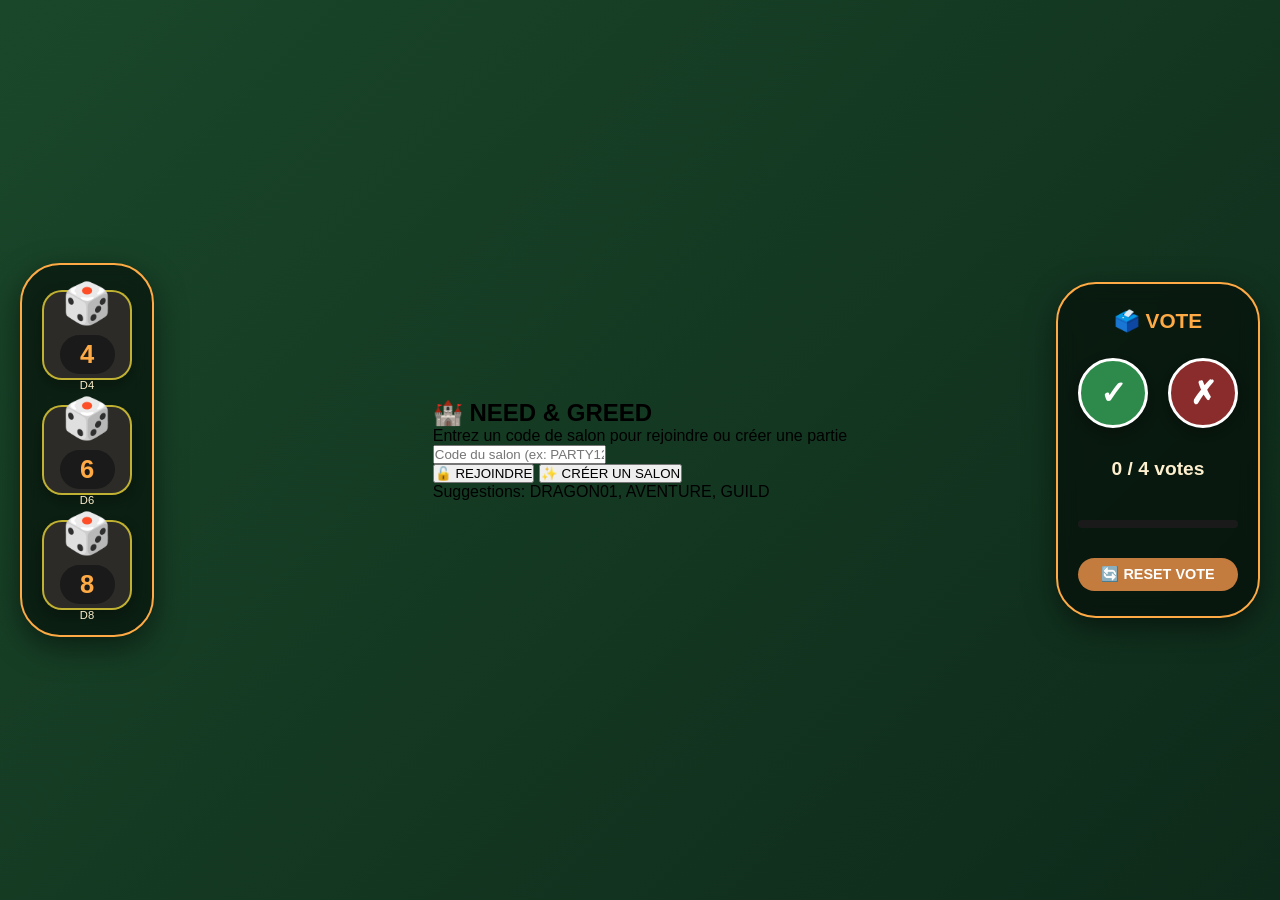
==== commit 6125b3aa: "Merge branch 'main' of https://github.com/Zectalia/Need-Greed" ====
--- a/index.html
+++ b/index.html
@@ -46,7 +46,7 @@
             justify-content: center;
             cursor: pointer;
             transition: all 0.2s ease;
-            border: 2px solid #c47b3e;
+            border: 2px solid #cb3e;
             box-shadow: 0 5px 15px rgba(0,0,0,0.3);
         }
         .dice:hover { transform: scale(1.05); border-color: #ffaa44; box-shadow: 0 0 15px rgba(255,170,68,0.5); }
@@ -622,7 +622,7 @@
         function formatCardNumber(num) { return num.toString().padStart(2, '0'); }
         
         const ALL_MONSTRES = []; for (let i = 0; i < 32; i++) ALL_MONSTRES.push({ id: `M_${formatCardNumber(i)}`, image: `Monstre/${formatCardNumber(i)}.png`, type: 'monstre' });
-        const ALL_EVENEMENTS = []; for (let i = 0; i < 47; i++) ALL_EVENEMENTS.push({ id: `E_${formatCardNumber(i)}`, image: `Evenements/${formatCardNumber(i)}.png`, type: 'evenement' });
+        const ALL_EVENEMENTS = []; for (let i = 0; i < 37; i++) ALL_EVENEMENTS.push({ id: `E_${formatCardNumber(i)}`, image: `Evenements/${formatCardNumber(i)}.png`, type: 'evenement' });
         const ALL_BOSS = []; for (let i = 0; i < 8; i++) ALL_BOSS.push({ id: `BOSS_${formatCardNumber(i)}`, image: `Boss/${formatCardNumber(i)}.png`, type: 'boss' });
         const BUTINS_CARDS = []; for (let i = 0; i < 50; i++) BUTINS_CARDS.push({ id: `B_${formatCardNumber(i)}`, image: `Butins/${formatCardNumber(i)}.png`, type: 'butin' });
         
@@ -1065,4 +1065,4 @@
     }
 </script>
 </body>
-</html>+</html>
